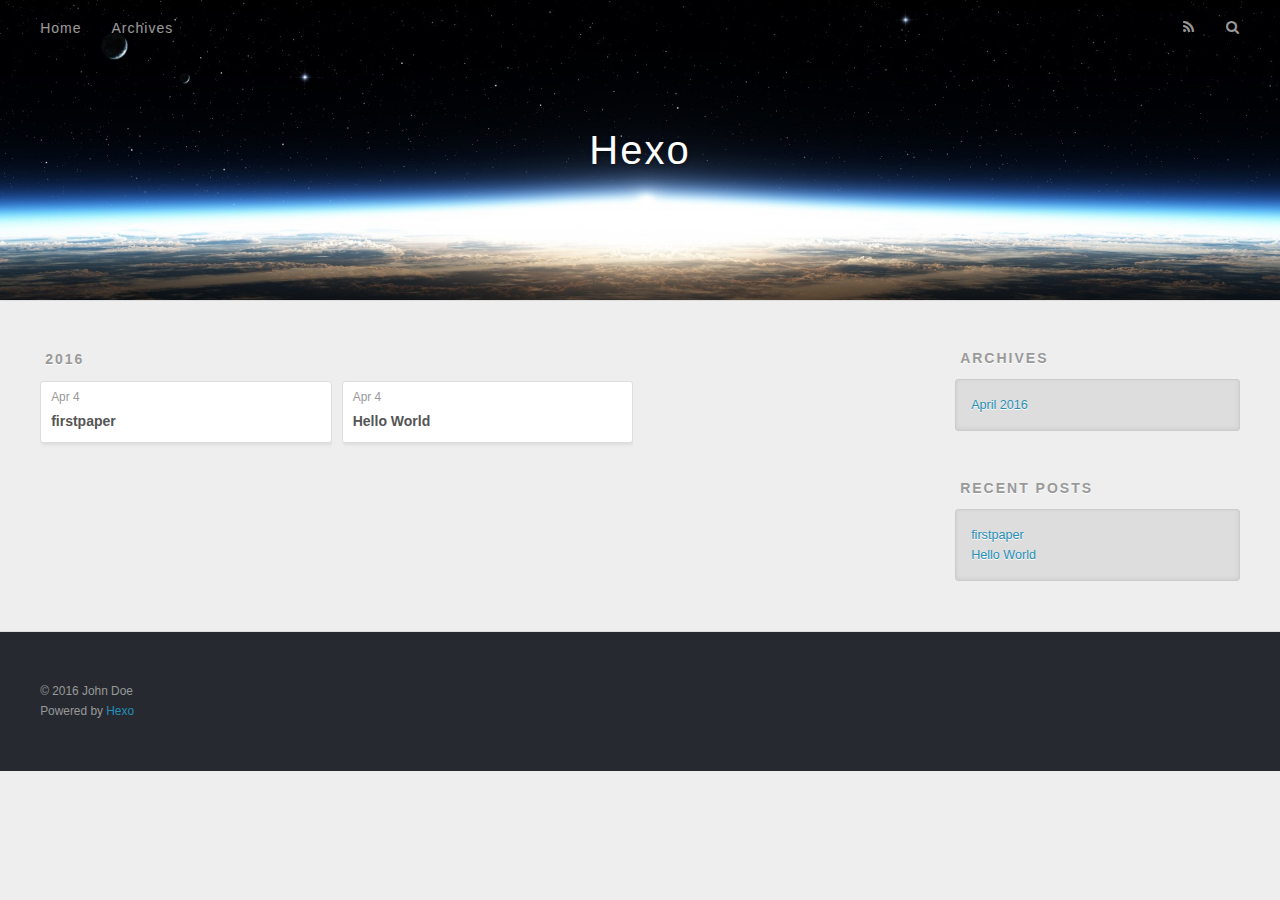
==== archives/index.html @ 10e6d4ca "Site updated: 2016-04-04 15:43:41" ====
<!DOCTYPE html>
<html>
<head>
  <meta charset="utf-8">
  
  <title>Archives | Hexo</title>
  <meta name="viewport" content="width=device-width, initial-scale=1, maximum-scale=1">
  <meta name="description">
<meta property="og:type" content="website">
<meta property="og:title" content="Hexo">
<meta property="og:url" content="http://yoursite.com/archives/index.html">
<meta property="og:site_name" content="Hexo">
<meta property="og:description">
<meta name="twitter:card" content="summary">
<meta name="twitter:title" content="Hexo">
<meta name="twitter:description">
  
    <link rel="alternate" href="/atom.xml" title="Hexo" type="application/atom+xml">
  
  
    <link rel="icon" href="/favicon.png">
  
  
    <link href="//fonts.googleapis.com/css?family=Source+Code+Pro" rel="stylesheet" type="text/css">
  
  <link rel="stylesheet" href="/css/style.css">
  

</head>

<body>
  <div id="container">
    <div id="wrap">
      <header id="header">
  <div id="banner"></div>
  <div id="header-outer" class="outer">
    <div id="header-title" class="inner">
      <h1 id="logo-wrap">
        <a href="/" id="logo">Hexo</a>
      </h1>
      
    </div>
    <div id="header-inner" class="inner">
      <nav id="main-nav">
        <a id="main-nav-toggle" class="nav-icon"></a>
        
          <a class="main-nav-link" href="/">Home</a>
        
          <a class="main-nav-link" href="/archives">Archives</a>
        
      </nav>
      <nav id="sub-nav">
        
          <a id="nav-rss-link" class="nav-icon" href="/atom.xml" title="RSS Feed"></a>
        
        <a id="nav-search-btn" class="nav-icon" title="Search"></a>
      </nav>
      <div id="search-form-wrap">
        <form action="//google.com/search" method="get" accept-charset="UTF-8" class="search-form"><input type="search" name="q" results="0" class="search-form-input" placeholder="Search"><button type="submit" class="search-form-submit">&#xF002;</button><input type="hidden" name="sitesearch" value="http://yoursite.com"></form>
      </div>
    </div>
  </div>
</header>
      <div class="outer">
        <section id="main">
  
  
    
    
      
      
      <section class="archives-wrap">
        <div class="archive-year-wrap">
          <a href="/archives/2016" class="archive-year">2016</a>
        </div>
        <div class="archives">
    
    <article class="archive-article archive-type-post">
  <div class="archive-article-inner">
    <header class="archive-article-header">
      <a href="/2016/04/04/firstpaper/" class="archive-article-date">
  <time datetime="2016-04-04T07:19:04.000Z" itemprop="datePublished">Apr 4</time>
</a>
      
  
    <h1 itemprop="name">
      <a class="archive-article-title" href="/2016/04/04/firstpaper/">firstpaper</a>
    </h1>
  

    </header>
  </div>
</article>
  
    
    
    <article class="archive-article archive-type-post">
  <div class="archive-article-inner">
    <header class="archive-article-header">
      <a href="/2016/04/04/hello-world/" class="archive-article-date">
  <time datetime="2016-04-04T07:04:30.241Z" itemprop="datePublished">Apr 4</time>
</a>
      
  
    <h1 itemprop="name">
      <a class="archive-article-title" href="/2016/04/04/hello-world/">Hello World</a>
    </h1>
  

    </header>
  </div>
</article>
  
  
    </div></section>
  

</section>
        
          <aside id="sidebar">
  
    

  
    

  
    
  
    
  <div class="widget-wrap">
    <h3 class="widget-title">Archives</h3>
    <div class="widget">
      <ul class="archive-list"><li class="archive-list-item"><a class="archive-list-link" href="/archives/2016/04/">April 2016</a></li></ul>
    </div>
  </div>


  
    
  <div class="widget-wrap">
    <h3 class="widget-title">Recent Posts</h3>
    <div class="widget">
      <ul>
        
          <li>
            <a href="/2016/04/04/firstpaper/">firstpaper</a>
          </li>
        
          <li>
            <a href="/2016/04/04/hello-world/">Hello World</a>
          </li>
        
      </ul>
    </div>
  </div>

  
</aside>
        
      </div>
      <footer id="footer">
  
  <div class="outer">
    <div id="footer-info" class="inner">
      &copy; 2016 John Doe<br>
      Powered by <a href="http://hexo.io/" target="_blank">Hexo</a>
    </div>
  </div>
</footer>
    </div>
    <nav id="mobile-nav">
  
    <a href="/" class="mobile-nav-link">Home</a>
  
    <a href="/archives" class="mobile-nav-link">Archives</a>
  
</nav>
    

<script src="//ajax.googleapis.com/ajax/libs/jquery/2.0.3/jquery.min.js"></script>


  <link rel="stylesheet" href="/fancybox/jquery.fancybox.css">
  <script src="/fancybox/jquery.fancybox.pack.js"></script>


<script src="/js/script.js"></script>

  </div>
</body>
</html>
---- css/style.css ----
body {
  width: 100%;
}
body:before,
body:after {
  content: "";
  display: table;
}
body:after {
  clear: both;
}
html,
body,
div,
span,
applet,
object,
iframe,
h1,
h2,
h3,
h4,
h5,
h6,
p,
blockquote,
pre,
a,
abbr,
acronym,
address,
big,
cite,
code,
del,
dfn,
em,
img,
ins,
kbd,
q,
s,
samp,
small,
strike,
strong,
sub,
sup,
tt,
var,
dl,
dt,
dd,
ol,
ul,
li,
fieldset,
form,
label,
legend,
table,
caption,
tbody,
tfoot,
thead,
tr,
th,
td {
  margin: 0;
  padding: 0;
  border: 0;
  outline: 0;
  font-weight: inherit;
  font-style: inherit;
  font-family: inherit;
  font-size: 100%;
  vertical-align: baseline;
}
body {
  line-height: 1;
  color: #000;
  background: #fff;
}
ol,
ul {
  list-style: none;
}
table {
  border-collapse: separate;
  border-spacing: 0;
  vertical-align: middle;
}
caption,
th,
td {
  text-align: left;
  font-weight: normal;
  vertical-align: middle;
}
a img {
  border: none;
}
input,
button {
  margin: 0;
  padding: 0;
}
input::-moz-focus-inner,
button::-moz-focus-inner {
  border: 0;
  padding: 0;
}
@font-face {
  font-family: FontAwesome;
  font-style: normal;
  font-weight: normal;
  src: url("fonts/fontawesome-webfont.eot?v=#4.0.3");
  src: url("fonts/fontawesome-webfont.eot?#iefix&v=#4.0.3") format("embedded-opentype"), url("fonts/fontawesome-webfont.woff?v=#4.0.3") format("woff"), url("fonts/fontawesome-webfont.ttf?v=#4.0.3") format("truetype"), url("fonts/fontawesome-webfont.svg#fontawesomeregular?v=#4.0.3") format("svg");
}
html,
body,
#container {
  height: 100%;
}
body {
  background: #eee;
  font: 14px "Helvetica Neue", Helvetica, Arial, sans-serif;
  -webkit-text-size-adjust: 100%;
}
.outer {
  max-width: 1220px;
  margin: 0 auto;
  padding: 0 20px;
}
.outer:before,
.outer:after {
  content: "";
  display: table;
}
.outer:after {
  clear: both;
}
.inner {
  display: inline;
  float: left;
  width: 98.33333333333333%;
  margin: 0 0.833333333333333%;
}
.left,
.alignleft {
  float: left;
}
.right,
.alignright {
  float: right;
}
.clear {
  clear: both;
}
#container {
  position: relative;
}
.mobile-nav-on {
  overflow: hidden;
}
#wrap {
  height: 100%;
  width: 100%;
  position: absolute;
  top: 0;
  left: 0;
  -webkit-transition: 0.2s ease-out;
  -moz-transition: 0.2s ease-out;
  -ms-transition: 0.2s ease-out;
  transition: 0.2s ease-out;
  z-index: 1;
  background: #eee;
}
.mobile-nav-on #wrap {
  left: 280px;
}
@media screen and (min-width: 768px) {
  #main {
    display: inline;
    float: left;
    width: 73.33333333333333%;
    margin: 0 0.833333333333333%;
  }
}
.article-date,
.article-category-link,
.archive-year,
.widget-title {
  text-decoration: none;
  text-transform: uppercase;
  letter-spacing: 2px;
  color: #999;
  margin-bottom: 1em;
  margin-left: 5px;
  line-height: 1em;
  text-shadow: 0 1px #fff;
  font-weight: bold;
}
.article-inner,
.archive-article-inner {
  background: #fff;
  -webkit-box-shadow: 1px 2px 3px #ddd;
  box-shadow: 1px 2px 3px #ddd;
  border: 1px solid #ddd;
  -webkit-border-radius: 3px;
  border-radius: 3px;
}
.article-entry h1,
.widget h1 {
  font-size: 2em;
}
.article-entry h2,
.widget h2 {
  font-size: 1.5em;
}
.article-entry h3,
.widget h3 {
  font-size: 1.3em;
}
.article-entry h4,
.widget h4 {
  font-size: 1.2em;
}
.article-entry h5,
.widget h5 {
  font-size: 1em;
}
.article-entry h6,
.widget h6 {
  font-size: 1em;
  color: #999;
}
.article-entry hr,
.widget hr {
  border: 1px dashed #ddd;
}
.article-entry strong,
.widget strong {
  font-weight: bold;
}
.article-entry em,
.widget em,
.article-entry cite,
.widget cite {
  font-style: italic;
}
.article-entry sup,
.widget sup,
.article-entry sub,
.widget sub {
  font-size: 0.75em;
  line-height: 0;
  position: relative;
  vertical-align: baseline;
}
.article-entry sup,
.widget sup {
  top: -0.5em;
}
.article-entry sub,
.widget sub {
  bottom: -0.2em;
}
.article-entry small,
.widget small {
  font-size: 0.85em;
}
.article-entry acronym,
.widget acronym,
.article-entry abbr,
.widget abbr {
  border-bottom: 1px dotted;
}
.article-entry ul,
.widget ul,
.article-entry ol,
.widget ol,
.article-entry dl,
.widget dl {
  margin: 0 20px;
  line-height: 1.6em;
}
.article-entry ul ul,
.widget ul ul,
.article-entry ol ul,
.widget ol ul,
.article-entry ul ol,
.widget ul ol,
.article-entry ol ol,
.widget ol ol {
  margin-top: 0;
  margin-bottom: 0;
}
.article-entry ul,
.widget ul {
  list-style: disc;
}
.article-entry ol,
.widget ol {
  list-style: decimal;
}
.article-entry dt,
.widget dt {
  font-weight: bold;
}
#header {
  height: 300px;
  position: relative;
  border-bottom: 1px solid #ddd;
}
#header:before,
#header:after {
  content: "";
  position: absolute;
  left: 0;
  right: 0;
  height: 40px;
}
#header:before {
  top: 0;
  background: -webkit-linear-gradient(rgba(0,0,0,0.2), transparent);
  background: -moz-linear-gradient(rgba(0,0,0,0.2), transparent);
  background: -ms-linear-gradient(rgba(0,0,0,0.2), transparent);
  background: linear-gradient(rgba(0,0,0,0.2), transparent);
}
#header:after {
  bottom: 0;
  background: -webkit-linear-gradient(transparent, rgba(0,0,0,0.2));
  background: -moz-linear-gradient(transparent, rgba(0,0,0,0.2));
  background: -ms-linear-gradient(transparent, rgba(0,0,0,0.2));
  background: linear-gradient(transparent, rgba(0,0,0,0.2));
}
#header-outer {
  height: 100%;
  position: relative;
}
#header-inner {
  position: relative;
  overflow: hidden;
}
#banner {
  position: absolute;
  top: 0;
  left: 0;
  width: 100%;
  height: 100%;
  background: url("images/banner.jpg") center #000;
  -webkit-background-size: cover;
  -moz-background-size: cover;
  background-size: cover;
  z-index: -1;
}
#header-title {
  text-align: center;
  height: 40px;
  position: absolute;
  top: 50%;
  left: 0;
  margin-top: -20px;
}
#logo,
#subtitle {
  text-decoration: none;
  color: #fff;
  font-weight: 300;
  text-shadow: 0 1px 4px rgba(0,0,0,0.3);
}
#logo {
  font-size: 40px;
  line-height: 40px;
  letter-spacing: 2px;
}
#subtitle {
  font-size: 16px;
  line-height: 16px;
  letter-spacing: 1px;
}
#subtitle-wrap {
  margin-top: 16px;
}
#main-nav {
  float: left;
  margin-left: -15px;
}
.nav-icon,
.main-nav-link {
  float: left;
  color: #fff;
  opacity: 0.6;
  text-decoration: none;
  text-shadow: 0 1px rgba(0,0,0,0.2);
  -webkit-transition: opacity 0.2s;
  -moz-transition: opacity 0.2s;
  -ms-transition: opacity 0.2s;
  transition: opacity 0.2s;
  display: block;
  padding: 20px 15px;
}
.nav-icon:hover,
.main-nav-link:hover {
  opacity: 1;
}
.nav-icon {
  font-family: FontAwesome;
  text-align: center;
  font-size: 14px;
  width: 14px;
  height: 14px;
  padding: 20px 15px;
  position: relative;
  cursor: pointer;
}
.main-nav-link {
  font-weight: 300;
  letter-spacing: 1px;
}
@media screen and (max-width: 479px) {
  .main-nav-link {
    display: none;
  }
}
#main-nav-toggle {
  display: none;
}
#main-nav-toggle:before {
  content: "\f0c9";
}
@media screen and (max-width: 479px) {
  #main-nav-toggle {
    display: block;
  }
}
#sub-nav {
  float: right;
  margin-right: -15px;
}
#nav-rss-link:before {
  content: "\f09e";
}
#nav-search-btn:before {
  content: "\f002";
}
#search-form-wrap {
  position: absolute;
  top: 15px;
  width: 150px;
  height: 30px;
  right: -150px;
  opacity: 0;
  -webkit-transition: 0.2s ease-out;
  -moz-transition: 0.2s ease-out;
  -ms-transition: 0.2s ease-out;
  transition: 0.2s ease-out;
}
#search-form-wrap.on {
  opacity: 1;
  right: 0;
}
@media screen and (max-width: 479px) {
  #search-form-wrap {
    width: 100%;
    right: -100%;
  }
}
.search-form {
  position: absolute;
  top: 0;
  left: 0;
  right: 0;
  background: #fff;
  padding: 5px 15px;
  -webkit-border-radius: 15px;
  border-radius: 15px;
  -webkit-box-shadow: 0 0 10px rgba(0,0,0,0.3);
  box-shadow: 0 0 10px rgba(0,0,0,0.3);
}
.search-form-input {
  border: none;
  background: none;
  color: #555;
  width: 100%;
  font: 13px "Helvetica Neue", Helvetica, Arial, sans-serif;
  outline: none;
}
.search-form-input::-webkit-search-results-decoration,
.search-form-input::-webkit-search-cancel-button {
  -webkit-appearance: none;
}
.search-form-submit {
  position: absolute;
  top: 50%;
  right: 10px;
  margin-top: -7px;
  font: 13px FontAwesome;
  border: none;
  background: none;
  color: #bbb;
  cursor: pointer;
}
.search-form-submit:hover,
.search-form-submit:focus {
  color: #777;
}
.article {
  margin: 50px 0;
}
.article-inner {
  overflow: hidden;
}
.article-meta:before,
.article-meta:after {
  content: "";
  display: table;
}
.article-meta:after {
  clear: both;
}
.article-date {
  float: left;
}
.article-category {
  float: left;
  line-height: 1em;
  color: #ccc;
  text-shadow: 0 1px #fff;
  margin-left: 8px;
}
.article-category:before {
  content: "\2022";
}
.article-category-link {
  margin: 0 12px 1em;
}
.article-header {
  padding: 20px 20px 0;
}
.article-title {
  text-decoration: none;
  font-size: 2em;
  font-weight: bold;
  color: #555;
  line-height: 1.1em;
  -webkit-transition: color 0.2s;
  -moz-transition: color 0.2s;
  -ms-transition: color 0.2s;
  transition: color 0.2s;
}
a.article-title:hover {
  color: #258fb8;
}
.article-entry {
  color: #555;
  padding: 0 20px;
}
.article-entry:before,
.article-entry:after {
  content: "";
  display: table;
}
.article-entry:after {
  clear: both;
}
.article-entry p,
.article-entry table {
  line-height: 1.6em;
  margin: 1.6em 0;
}
.article-entry h1,
.article-entry h2,
.article-entry h3,
.article-entry h4,
.article-entry h5,
.article-entry h6 {
  font-weight: bold;
}
.article-entry h1,
.article-entry h2,
.article-entry h3,
.article-entry h4,
.article-entry h5,
.article-entry h6 {
  line-height: 1.1em;
  margin: 1.1em 0;
}
.article-entry a {
  color: #258fb8;
  text-decoration: none;
}
.article-entry a:hover {
  text-decoration: underline;
}
.article-entry ul,
.article-entry ol,
.article-entry dl {
  margin-top: 1.6em;
  margin-bottom: 1.6em;
}
.article-entry img,
.article-entry video {
  max-width: 100%;
  height: auto;
  display: block;
  margin: auto;
}
.article-entry iframe {
  border: none;
}
.article-entry table {
  width: 100%;
  border-collapse: collapse;
  border-spacing: 0;
}
.article-entry th {
  font-weight: bold;
  border-bottom: 3px solid #ddd;
  padding-bottom: 0.5em;
}
.article-entry td {
  border-bottom: 1px solid #ddd;
  padding: 10px 0;
}
.article-entry blockquote {
  font-family: Georgia, "Times New Roman", serif;
  font-size: 1.4em;
  margin: 1.6em 20px;
  text-align: center;
}
.article-entry blockquote footer {
  font-size: 14px;
  margin: 1.6em 0;
  font-family: "Helvetica Neue", Helvetica, Arial, sans-serif;
}
.article-entry blockquote footer cite:before {
  content: "—";
  padding: 0 0.5em;
}
.article-entry .pullquote {
  text-align: left;
  width: 45%;
  margin: 0;
}
.article-entry .pullquote.left {
  margin-left: 0.5em;
  margin-right: 1em;
}
.article-entry .pullquote.right {
  margin-right: 0.5em;
  margin-left: 1em;
}
.article-entry .caption {
  color: #999;
  display: block;
  font-size: 0.9em;
  margin-top: 0.5em;
  position: relative;
  text-align: center;
}
.article-entry .video-container {
  position: relative;
  padding-top: 56.25%;
  height: 0;
  overflow: hidden;
}
.article-entry .video-container iframe,
.article-entry .video-container object,
.article-entry .video-container embed {
  position: absolute;
  top: 0;
  left: 0;
  width: 100%;
  height: 100%;
  margin-top: 0;
}
.article-more-link a {
  display: inline-block;
  line-height: 1em;
  padding: 6px 15px;
  -webkit-border-radius: 15px;
  border-radius: 15px;
  background: #eee;
  color: #999;
  text-shadow: 0 1px #fff;
  text-decoration: none;
}
.article-more-link a:hover {
  background: #258fb8;
  color: #fff;
  text-decoration: none;
  text-shadow: 0 1px #1e7293;
}
.article-footer {
  font-size: 0.85em;
  line-height: 1.6em;
  border-top: 1px solid #ddd;
  padding-top: 1.6em;
  margin: 0 20px 20px;
}
.article-footer:before,
.article-footer:after {
  content: "";
  display: table;
}
.article-footer:after {
  clear: both;
}
.article-footer a {
  color: #999;
  text-decoration: none;
}
.article-footer a:hover {
  color: #555;
}
.article-tag-list-item {
  float: left;
  margin-right: 10px;
}
.article-tag-list-link:before {
  content: "#";
}
.article-comment-link {
  float: right;
}
.article-comment-link:before {
  content: "\f075";
  font-family: FontAwesome;
  padding-right: 8px;
}
.article-share-link {
  cursor: pointer;
  float: right;
  margin-left: 20px;
}
.article-share-link:before {
  content: "\f064";
  font-family: FontAwesome;
  padding-right: 6px;
}
#article-nav {
  position: relative;
}
#article-nav:before,
#article-nav:after {
  content: "";
  display: table;
}
#article-nav:after {
  clear: both;
}
@media screen and (min-width: 768px) {
  #article-nav {
    margin: 50px 0;
  }
  #article-nav:before {
    width: 8px;
    height: 8px;
    position: absolute;
    top: 50%;
    left: 50%;
    margin-top: -4px;
    margin-left: -4px;
    content: "";
    -webkit-border-radius: 50%;
    border-radius: 50%;
    background: #ddd;
    -webkit-box-shadow: 0 1px 2px #fff;
    box-shadow: 0 1px 2px #fff;
  }
}
.article-nav-link-wrap {
  text-decoration: none;
  text-shadow: 0 1px #fff;
  color: #999;
  -webkit-box-sizing: border-box;
  -moz-box-sizing: border-box;
  box-sizing: border-box;
  margin-top: 50px;
  text-align: center;
  display: block;
}
.article-nav-link-wrap:hover {
  color: #555;
}
@media screen and (min-width: 768px) {
  .article-nav-link-wrap {
    width: 50%;
    margin-top: 0;
  }
}
@media screen and (min-width: 768px) {
  #article-nav-newer {
    float: left;
    text-align: right;
    padding-right: 20px;
  }
}
@media screen and (min-width: 768px) {
  #article-nav-older {
    float: right;
    text-align: left;
    padding-left: 20px;
  }
}
.article-nav-caption {
  text-transform: uppercase;
  letter-spacing: 2px;
  color: #ddd;
  line-height: 1em;
  font-weight: bold;
}
#article-nav-newer .article-nav-caption {
  margin-right: -2px;
}
.article-nav-title {
  font-size: 0.85em;
  line-height: 1.6em;
  margin-top: 0.5em;
}
.article-share-box {
  position: absolute;
  display: none;
  background: #fff;
  -webkit-box-shadow: 1px 2px 10px rgba(0,0,0,0.2);
  box-shadow: 1px 2px 10px rgba(0,0,0,0.2);
  -webkit-border-radius: 3px;
  border-radius: 3px;
  margin-left: -145px;
  overflow: hidden;
  z-index: 1;
}
.article-share-box.on {
  display: block;
}
.article-share-input {
  width: 100%;
  background: none;
  -webkit-box-sizing: border-box;
  -moz-box-sizing: border-box;
  box-sizing: border-box;
  font: 14px "Helvetica Neue", Helvetica, Arial, sans-serif;
  padding: 0 15px;
  color: #555;
  outline: none;
  border: 1px solid #ddd;
  -webkit-border-radius: 3px 3px 0 0;
  border-radius: 3px 3px 0 0;
  height: 36px;
  line-height: 36px;
}
.article-share-links {
  background: #eee;
}
.article-share-links:before,
.article-share-links:after {
  content: "";
  display: table;
}
.article-share-links:after {
  clear: both;
}
.article-share-twitter,
.article-share-facebook,
.article-share-pinterest,
.article-share-google {
  width: 50px;
  height: 36px;
  display: block;
  float: left;
  position: relative;
  color: #999;
  text-shadow: 0 1px #fff;
}
.article-share-twitter:before,
.article-share-facebook:before,
.article-share-pinterest:before,
.article-share-google:before {
  font-size: 20px;
  font-family: FontAwesome;
  width: 20px;
  height: 20px;
  position: absolute;
  top: 50%;
  left: 50%;
  margin-top: -10px;
  margin-left: -10px;
  text-align: center;
}
.article-share-twitter:hover,
.article-share-facebook:hover,
.article-share-pinterest:hover,
.article-share-google:hover {
  color: #fff;
}
.article-share-twitter:before {
  content: "\f099";
}
.article-share-twitter:hover {
  background: #00aced;
  text-shadow: 0 1px #008abe;
}
.article-share-facebook:before {
  content: "\f09a";
}
.article-share-facebook:hover {
  background: #3b5998;
  text-shadow: 0 1px #2f477a;
}
.article-share-pinterest:before {
  content: "\f0d2";
}
.article-share-pinterest:hover {
  background: #cb2027;
  text-shadow: 0 1px #a21a1f;
}
.article-share-google:before {
  content: "\f0d5";
}
.article-share-google:hover {
  background: #dd4b39;
  text-shadow: 0 1px #be3221;
}
.article-gallery {
  background: #000;
  position: relative;
}
.article-gallery-photos {
  position: relative;
  overflow: hidden;
}
.article-gallery-img {
  display: none;
  max-width: 100%;
}
.article-gallery-img:first-child {
  display: block;
}
.article-gallery-img.loaded {
  position: absolute;
  display: block;
}
.article-gallery-img img {
  display: block;
  max-width: 100%;
  margin: 0 auto;
}
#comments {
  background: #fff;
  -webkit-box-shadow: 1px 2px 3px #ddd;
  box-shadow: 1px 2px 3px #ddd;
  padding: 20px;
  border: 1px solid #ddd;
  -webkit-border-radius: 3px;
  border-radius: 3px;
  margin: 50px 0;
}
#comments a {
  color: #258fb8;
}
.archives-wrap {
  margin: 50px 0;
}
.archives:before,
.archives:after {
  content: "";
  display: table;
}
.archives:after {
  clear: both;
}
.archive-year-wrap {
  margin-bottom: 1em;
}
.archives {
  -webkit-column-gap: 10px;
  -moz-column-gap: 10px;
  column-gap: 10px;
}
@media screen and (min-width: 480px) and (max-width: 767px) {
  .archives {
    -webkit-column-count: 2;
    -moz-column-count: 2;
    column-count: 2;
  }
}
@media screen and (min-width: 768px) {
  .archives {
    -webkit-column-count: 3;
    -moz-column-count: 3;
    column-count: 3;
  }
}
.archive-article {
  -webkit-column-break-inside: avoid;
  page-break-inside: avoid;
  overflow: hidden;
  break-inside: avoid-column;
}
.archive-article-inner {
  padding: 10px;
  margin-bottom: 15px;
}
.archive-article-title {
  text-decoration: none;
  font-weight: bold;
  color: #555;
  -webkit-transition: color 0.2s;
  -moz-transition: color 0.2s;
  -ms-transition: color 0.2s;
  transition: color 0.2s;
  line-height: 1.6em;
}
.archive-article-title:hover {
  color: #258fb8;
}
.archive-article-footer {
  margin-top: 1em;
}
.archive-article-date {
  color: #999;
  text-decoration: none;
  font-size: 0.85em;
  line-height: 1em;
  margin-bottom: 0.5em;
  display: block;
}
#page-nav {
  margin: 50px auto;
  background: #fff;
  -webkit-box-shadow: 1px 2px 3px #ddd;
  box-shadow: 1px 2px 3px #ddd;
  border: 1px solid #ddd;
  -webkit-border-radius: 3px;
  border-radius: 3px;
  text-align: center;
  color: #999;
  overflow: hidden;
}
#page-nav:before,
#page-nav:after {
  content: "";
  display: table;
}
#page-nav:after {
  clear: both;
}
#page-nav a,
#page-nav span {
  padding: 10px 20px;
  line-height: 1;
  height: 2ex;
}
#page-nav a {
  color: #999;
  text-decoration: none;
}
#page-nav a:hover {
  background: #999;
  color: #fff;
}
#page-nav .prev {
  float: left;
}
#page-nav .next {
  float: right;
}
#page-nav .page-number {
  display: inline-block;
}
@media screen and (max-width: 479px) {
  #page-nav .page-number {
    display: none;
  }
}
#page-nav .current {
  color: #555;
  font-weight: bold;
}
#page-nav .space {
  color: #ddd;
}
#footer {
  background: #262a30;
  padding: 50px 0;
  border-top: 1px solid #ddd;
  color: #999;
}
#footer a {
  color: #258fb8;
  text-decoration: none;
}
#footer a:hover {
  text-decoration: underline;
}
#footer-info {
  line-height: 1.6em;
  font-size: 0.85em;
}
.article-entry pre,
.article-entry .highlight {
  background: #2d2d2d;
  margin: 0 -20px;
  padding: 15px 20px;
  border-style: solid;
  border-color: #ddd;
  border-width: 1px 0;
  overflow: auto;
  color: #ccc;
  line-height: 22.400000000000002px;
}
.article-entry .highlight .gutter pre,
.article-entry .gist .gist-file .gist-data .line-numbers {
  color: #666;
  font-size: 0.85em;
}
.article-entry pre,
.article-entry code {
  font-family: "Source Code Pro", Consolas, Monaco, Menlo, Consolas, monospace;
}
.article-entry code {
  background: #eee;
  text-shadow: 0 1px #fff;
  padding: 0 0.3em;
}
.article-entry pre code {
  background: none;
  text-shadow: none;
  padding: 0;
}
.article-entry .highlight pre {
  border: none;
  margin: 0;
  padding: 0;
}
.article-entry .highlight table {
  margin: 0;
  width: auto;
}
.article-entry .highlight td {
  border: none;
  padding: 0;
}
.article-entry .highlight figcaption {
  font-size: 0.85em;
  color: #999;
  line-height: 1em;
  margin-bottom: 1em;
}
.article-entry .highlight figcaption:before,
.article-entry .highlight figcaption:after {
  content: "";
  display: table;
}
.article-entry .highlight figcaption:after {
  clear: both;
}
.article-entry .highlight figcaption a {
  float: right;
}
.article-entry .highlight .gutter pre {
  text-align: right;
  padding-right: 20px;
}
.article-entry .highlight .line {
  height: 22.400000000000002px;
}
.article-entry .highlight .line.marked {
  background: #515151;
}
.article-entry .gist {
  margin: 0 -20px;
  border-style: solid;
  border-color: #ddd;
  border-width: 1px 0;
  background: #2d2d2d;
  padding: 15px 20px 15px 0;
}
.article-entry .gist .gist-file {
  border: none;
  font-family: "Source Code Pro", Consolas, Monaco, Menlo, Consolas, monospace;
  margin: 0;
}
.article-entry .gist .gist-file .gist-data {
  background: none;
  border: none;
}
.article-entry .gist .gist-file .gist-data .line-numbers {
  background: none;
  border: none;
  padding: 0 20px 0 0;
}
.article-entry .gist .gist-file .gist-data .line-data {
  padding: 0 !important;
}
.article-entry .gist .gist-file .highlight {
  margin: 0;
  padding: 0;
  border: none;
}
.article-entry .gist .gist-file .gist-meta {
  background: #2d2d2d;
  color: #999;
  font: 0.85em "Helvetica Neue", Helvetica, Arial, sans-serif;
  text-shadow: 0 0;
  padding: 0;
  margin-top: 1em;
  margin-left: 20px;
}
.article-entry .gist .gist-file .gist-meta a {
  color: #258fb8;
  font-weight: normal;
}
.article-entry .gist .gist-file .gist-meta a:hover {
  text-decoration: underline;
}
pre .comment,
pre .title {
  color: #999;
}
pre .variable,
pre .attribute,
pre .tag,
pre .regexp,
pre .ruby .constant,
pre .xml .tag .title,
pre .xml .pi,
pre .xml .doctype,
pre .html .doctype,
pre .css .id,
pre .css .class,
pre .css .pseudo {
  color: #f2777a;
}
pre .number,
pre .preprocessor,
pre .built_in,
pre .literal,
pre .params,
pre .constant {
  color: #f99157;
}
pre .class,
pre .ruby .class .title,
pre .css .rules .attribute {
  color: #9c9;
}
pre .string,
pre .value,
pre .inheritance,
pre .header,
pre .ruby .symbol,
pre .xml .cdata {
  color: #9c9;
}
pre .css .hexcolor {
  color: #6cc;
}
pre .function,
pre .python .decorator,
pre .python .title,
pre .ruby .function .title,
pre .ruby .title .keyword,
pre .perl .sub,
pre .javascript .title,
pre .coffeescript .title {
  color: #69c;
}
pre .keyword,
pre .javascript .function {
  color: #c9c;
}
@media screen and (max-width: 479px) {
  #mobile-nav {
    position: absolute;
    top: 0;
    left: 0;
    width: 280px;
    height: 100%;
    background: #191919;
    border-right: 1px solid #fff;
  }
}
@media screen and (max-width: 479px) {
  .mobile-nav-link {
    display: block;
    color: #999;
    text-decoration: none;
    padding: 15px 20px;
    font-weight: bold;
  }
  .mobile-nav-link:hover {
    color: #fff;
  }
}
@media screen and (min-width: 768px) {
  #sidebar {
    display: inline;
    float: left;
    width: 23.333333333333332%;
    margin: 0 0.833333333333333%;
  }
}
.widget-wrap {
  margin: 50px 0;
}
.widget {
  color: #777;
  text-shadow: 0 1px #fff;
  background: #ddd;
  -webkit-box-shadow: 0 -1px 4px #ccc inset;
  box-shadow: 0 -1px 4px #ccc inset;
  border: 1px solid #ccc;
  padding: 15px;
  -webkit-border-radius: 3px;
  border-radius: 3px;
}
.widget a {
  color: #258fb8;
  text-decoration: none;
}
.widget a:hover {
  text-decoration: underline;
}
.widget ul ul,
.widget ol ul,
.widget dl ul,
.widget ul ol,
.widget ol ol,
.widget dl ol,
.widget ul dl,
.widget ol dl,
.widget dl dl {
  margin-left: 15px;
  list-style: disc;
}
.widget {
  line-height: 1.6em;
  word-wrap: break-word;
  font-size: 0.9em;
}
.widget ul,
.widget ol {
  list-style: none;
  margin: 0;
}
.widget ul ul,
.widget ol ul,
.widget ul ol,
.widget ol ol {
  margin: 0 20px;
}
.widget ul ul,
.widget ol ul {
  list-style: disc;
}
.widget ul ol,
.widget ol ol {
  list-style: decimal;
}
.category-list-count,
.tag-list-count,
.archive-list-count {
  padding-left: 5px;
  color: #999;
  font-size: 0.85em;
}
.category-list-count:before,
.tag-list-count:before,
.archive-list-count:before {
  content: "(";
}
.category-list-count:after,
.tag-list-count:after,
.archive-list-count:after {
  content: ")";
}
.tagcloud a {
  margin-right: 5px;
  display: inline-block;
}
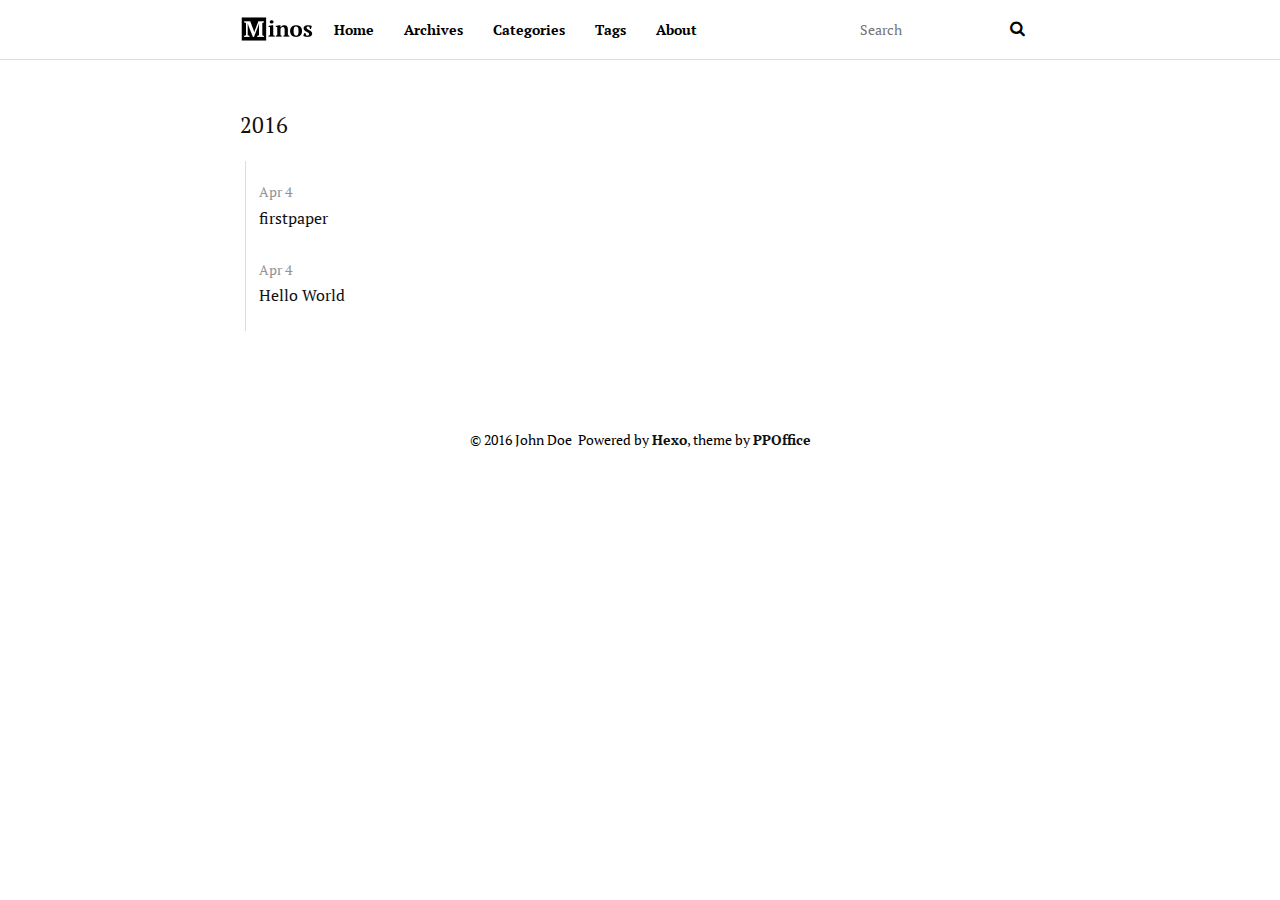
==== commit e8a36ea1: "Site updated: 2016-04-04 16:48:10" ====
--- a/archives/index.html
+++ b/archives/index.html
@@ -3,7 +3,7 @@
 <head>
   <meta charset="utf-8">
   
-  <title>Archives | Hexo</title>
+  <title>Archives - Hexo</title>
   <meta name="viewport" content="width=device-width, initial-scale=1, maximum-scale=1">
   <meta name="description">
 <meta property="og:type" content="website">
@@ -15,14 +15,11 @@
 <meta name="twitter:title" content="Hexo">
 <meta name="twitter:description">
   
-    <link rel="alternate" href="/atom.xml" title="Hexo" type="application/atom+xml">
-  
   
     <link rel="icon" href="/favicon.png">
   
-  
-    <link href="//fonts.googleapis.com/css?family=Source+Code+Pro" rel="stylesheet" type="text/css">
-  
+  <link href="/webfonts/ptserif/main.css" rel='stylesheet' type='text/css'>
+  <link href="/webfonts/source-code-pro/main.css" rel="stylesheet" type="text/css">
   <link rel="stylesheet" href="/css/style.css">
   
 
@@ -30,45 +27,33 @@
 
 <body>
   <div id="container">
-    <div id="wrap">
-      <header id="header">
-  <div id="banner"></div>
+    <header id="header">
   <div id="header-outer" class="outer">
-    <div id="header-title" class="inner">
-      <h1 id="logo-wrap">
-        <a href="/" id="logo">Hexo</a>
-      </h1>
-      
-    </div>
     <div id="header-inner" class="inner">
+      <a id="main-nav-toggle" class="nav-icon" href="javascript:;"></a>
+      <a id="logo" class="logo" href="/"></a>
       <nav id="main-nav">
-        <a id="main-nav-toggle" class="nav-icon"></a>
         
           <a class="main-nav-link" href="/">Home</a>
         
           <a class="main-nav-link" href="/archives">Archives</a>
         
+          <a class="main-nav-link" href="/categories">Categories</a>
+        
+          <a class="main-nav-link" href="/tags">Tags</a>
+        
+          <a class="main-nav-link" href="/about">About</a>
+        
       </nav>
       <nav id="sub-nav">
-        
-          <a id="nav-rss-link" class="nav-icon" href="/atom.xml" title="RSS Feed"></a>
-        
-        <a id="nav-search-btn" class="nav-icon" title="Search"></a>
+        <div id="search-form-wrap">
+          <form action="//google.com/search" method="get" accept-charset="UTF-8" class="search-form"><input type="search" name="q" results="0" class="search-form-input" placeholder="Search"><button type="submit" class="search-form-submit">&#xF002;</button><input type="hidden" name="sitesearch" value="http://yoursite.com"></form>
+        </div>
       </nav>
-      <div id="search-form-wrap">
-        <form action="//google.com/search" method="get" accept-charset="UTF-8" class="search-form"><input type="search" name="q" results="0" class="search-form-input" placeholder="Search"><button type="submit" class="search-form-submit">&#xF002;</button><input type="hidden" name="sitesearch" value="http://yoursite.com"></form>
-      </div>
     </div>
   </div>
 </header>
-      <div class="outer">
-        <section id="main">
-  
-  
-    
-    
-      
-      
+    <section id="main" class="outer">
       <section class="archives-wrap">
         <div class="archive-year-wrap">
           <a href="/archives/2016" class="archive-year">2016</a>
@@ -78,9 +63,11 @@
     <article class="archive-article archive-type-post">
   <div class="archive-article-inner">
     <header class="archive-article-header">
-      <a href="/2016/04/04/firstpaper/" class="archive-article-date">
+      
+        <a href="/2016/04/04/firstpaper/" class="archive-article-date">
   <time datetime="2016-04-04T07:19:04.000Z" itemprop="datePublished">Apr 4</time>
 </a>
+      
       
   
     <h1 itemprop="name">
@@ -92,14 +79,14 @@
   </div>
 </article>
   
-    
-    
     <article class="archive-article archive-type-post">
   <div class="archive-article-inner">
     <header class="archive-article-header">
-      <a href="/2016/04/04/hello-world/" class="archive-article-date">
+      
+        <a href="/2016/04/04/hello-world/" class="archive-article-date">
   <time datetime="2016-04-04T07:04:30.241Z" itemprop="datePublished">Apr 4</time>
 </a>
+      
       
   
     <h1 itemprop="name">
@@ -111,74 +98,20 @@
   </div>
 </article>
   
-  
     </div></section>
-  
-
-</section>
-        
-          <aside id="sidebar">
-  
-    
-
-  
-    
-
-  
-    
-  
-    
-  <div class="widget-wrap">
-    <h3 class="widget-title">Archives</h3>
-    <div class="widget">
-      <ul class="archive-list"><li class="archive-list-item"><a class="archive-list-link" href="/archives/2016/04/">April 2016</a></li></ul>
-    </div>
-  </div>
-
-
-  
-    
-  <div class="widget-wrap">
-    <h3 class="widget-title">Recent Posts</h3>
-    <div class="widget">
-      <ul>
-        
-          <li>
-            <a href="/2016/04/04/firstpaper/">firstpaper</a>
-          </li>
-        
-          <li>
-            <a href="/2016/04/04/hello-world/">Hello World</a>
-          </li>
-        
-      </ul>
-    </div>
-  </div>
-
-  
-</aside>
-        
-      </div>
-      <footer id="footer">
+  </section>
+    <footer id="footer">
   
   <div class="outer">
     <div id="footer-info" class="inner">
-      &copy; 2016 John Doe<br>
-      Powered by <a href="http://hexo.io/" target="_blank">Hexo</a>
+      &copy; 2016 John Doe&nbsp;
+      Powered by <a href="http://hexo.io/" target="_blank">Hexo</a>, theme by <a href="http://github.com/ppoffice">PPOffice</a>
     </div>
   </div>
 </footer>
-    </div>
-    <nav id="mobile-nav">
-  
-    <a href="/" class="mobile-nav-link">Home</a>
-  
-    <a href="/archives" class="mobile-nav-link">Archives</a>
-  
-</nav>
     
 
-<script src="//ajax.googleapis.com/ajax/libs/jquery/2.0.3/jquery.min.js"></script>
+<script src="/js/jquery.min.js"></script>
 
 
   <link rel="stylesheet" href="/fancybox/jquery.fancybox.css">
@@ -186,7 +119,6 @@
 
 
 <script src="/js/script.js"></script>
-
   </div>
 </body>
 </html>--- a/webfonts/ptserif/main.css
+++ b/webfonts/ptserif/main.css
@@ -0,0 +1,96 @@
+/* cyrillic-ext */
+@font-face {
+  font-family: 'PT Serif';
+  font-style: normal;
+  font-weight: 400;
+  src: local('PT Serif'), local('PTSerif-Regular'), url(fonts/5hX15RUpPERmeybVlLQEWBTbgVql8nDJpwnrE27mub0.woff2) format('woff2');
+  unicode-range: U+0460-052F, U+20B4, U+2DE0-2DFF, U+A640-A69F;
+}
+/* cyrillic */
+@font-face {
+  font-family: 'PT Serif';
+  font-style: normal;
+  font-weight: 400;
+  src: local('PT Serif'), local('PTSerif-Regular'), url(fonts/fU0HAfLiPHGlZhZpY6M7dBTbgVql8nDJpwnrE27mub0.woff2) format('woff2');
+  unicode-range: U+0400-045F, U+0490-0491, U+04B0-04B1, U+2116;
+}
+/* latin-ext */
+@font-face {
+  font-family: 'PT Serif';
+  font-style: normal;
+  font-weight: 400;
+  src: local('PT Serif'), local('PTSerif-Regular'), url(fonts/CPRt--GVMETgA6YEaoGitxTbgVql8nDJpwnrE27mub0.woff2) format('woff2');
+  unicode-range: U+0100-024F, U+1E00-1EFF, U+20A0-20AB, U+20AD-20CF, U+2C60-2C7F, U+A720-A7FF;
+}
+/* latin */
+@font-face {
+  font-family: 'PT Serif';
+  font-style: normal;
+  font-weight: 400;
+  src: local('PT Serif'), local('PTSerif-Regular'), url(fonts/I-OtoJZa3TeyH6D9oli3ifesZW2xOQ-xsNqO47m55DA.woff2) format('woff2');
+  unicode-range: U+0000-00FF, U+0131, U+0152-0153, U+02C6, U+02DA, U+02DC, U+2000-206F, U+2074, U+20AC, U+2212, U+2215, U+E0FF, U+EFFD, U+F000;
+}
+/* cyrillic-ext */
+@font-face {
+  font-family: 'PT Serif';
+  font-style: normal;
+  font-weight: 700;
+  src: local('PT Serif Bold'), local('PTSerif-Bold'), url(fonts/QABk9IxT-LFTJ_dQzv7xpDTOQ_MqJVwkKsUn0wKzc2I.woff2) format('woff2');
+  unicode-range: U+0460-052F, U+20B4, U+2DE0-2DFF, U+A640-A69F;
+}
+/* cyrillic */
+@font-face {
+  font-family: 'PT Serif';
+  font-style: normal;
+  font-weight: 700;
+  src: local('PT Serif Bold'), local('PTSerif-Bold'), url(fonts/QABk9IxT-LFTJ_dQzv7xpDUj_cnvWIuuBMVgbX098Mw.woff2) format('woff2');
+  unicode-range: U+0400-045F, U+0490-0491, U+04B0-04B1, U+2116;
+}
+/* latin-ext */
+@font-face {
+  font-family: 'PT Serif';
+  font-style: normal;
+  font-weight: 700;
+  src: local('PT Serif Bold'), local('PTSerif-Bold'), url(fonts/QABk9IxT-LFTJ_dQzv7xpCYE0-AqJ3nfInTTiDXDjU4.woff2) format('woff2');
+  unicode-range: U+0100-024F, U+1E00-1EFF, U+20A0-20AB, U+20AD-20CF, U+2C60-2C7F, U+A720-A7FF;
+}
+/* latin */
+@font-face {
+  font-family: 'PT Serif';
+  font-style: normal;
+  font-weight: 700;
+  src: local('PT Serif Bold'), local('PTSerif-Bold'), url(fonts/QABk9IxT-LFTJ_dQzv7xpI4P5ICox8Kq3LLUNMylGO4.woff2) format('woff2');
+  unicode-range: U+0000-00FF, U+0131, U+0152-0153, U+02C6, U+02DA, U+02DC, U+2000-206F, U+2074, U+20AC, U+2212, U+2215, U+E0FF, U+EFFD, U+F000;
+}
+/* cyrillic-ext */
+@font-face {
+  font-family: 'PT Serif';
+  font-style: italic;
+  font-weight: 400;
+  src: local('PT Serif Italic'), local('PTSerif-Italic'), url(fonts/O_WhD9hODL16N4KLHLX7xSEAvth_LlrfE80CYdSH47w.woff2) format('woff2');
+  unicode-range: U+0460-052F, U+20B4, U+2DE0-2DFF, U+A640-A69F;
+}
+/* cyrillic */
+@font-face {
+  font-family: 'PT Serif';
+  font-style: italic;
+  font-weight: 400;
+  src: local('PT Serif Italic'), local('PTSerif-Italic'), url(fonts/3Nwg9VzlwLXPq3fNKwVRMCEAvth_LlrfE80CYdSH47w.woff2) format('woff2');
+  unicode-range: U+0400-045F, U+0490-0491, U+04B0-04B1, U+2116;
+}
+/* latin-ext */
+@font-face {
+  font-family: 'PT Serif';
+  font-style: italic;
+  font-weight: 400;
+  src: local('PT Serif Italic'), local('PTSerif-Italic'), url(fonts/b31S45a_TNgaBApZhTgE6CEAvth_LlrfE80CYdSH47w.woff2) format('woff2');
+  unicode-range: U+0100-024F, U+1E00-1EFF, U+20A0-20AB, U+20AD-20CF, U+2C60-2C7F, U+A720-A7FF;
+}
+/* latin */
+@font-face {
+  font-family: 'PT Serif';
+  font-style: italic;
+  font-weight: 400;
+  src: local('PT Serif Italic'), local('PTSerif-Italic'), url(fonts/03aPdn7fFF3H6ngCgAlQzPk_vArhqVIZ0nv9q090hN8.woff2) format('woff2');
+  unicode-range: U+0000-00FF, U+0131, U+0152-0153, U+02C6, U+02DA, U+02DC, U+2000-206F, U+2074, U+20AC, U+2212, U+2215, U+E0FF, U+EFFD, U+F000;
+}
--- a/webfonts/source-code-pro/main.css
+++ b/webfonts/source-code-pro/main.css
@@ -0,0 +1,16 @@
+/* latin-ext */
+@font-face {
+  font-family: 'Source Code Pro';
+  font-style: normal;
+  font-weight: 400;
+  src: local('Source Code Pro'), local('SourceCodePro-Regular'), url(fonts/mrl8jkM18OlOQN8JLgasDy2Q8seG17bfDXYR_jUsrzg.woff2) format('woff2');
+  unicode-range: U+0100-024F, U+1E00-1EFF, U+20A0-20AB, U+20AD-20CF, U+2C60-2C7F, U+A720-A7FF;
+}
+/* latin */
+@font-face {
+  font-family: 'Source Code Pro';
+  font-style: normal;
+  font-weight: 400;
+  src: local('Source Code Pro'), local('SourceCodePro-Regular'), url(fonts/mrl8jkM18OlOQN8JLgasD9V_2ngZ8dMf8fLgjYEouxg.woff2) format('woff2');
+  unicode-range: U+0000-00FF, U+0131, U+0152-0153, U+02C6, U+02DA, U+02DC, U+2000-206F, U+2074, U+20AC, U+2212, U+2215, U+E0FF, U+EFFD, U+F000;
+}
--- a/css/style.css
+++ b/css/style.css
@@ -1,14 +1,3 @@
-body {
-  width: 100%;
-}
-body:before,
-body:after {
-  content: "";
-  display: table;
-}
-body:after {
-  clear: both;
-}
 html,
 body,
 div,
@@ -104,6 +93,7 @@
 button {
   margin: 0;
   padding: 0;
+  font: 16px 'PT Serif', 'STZhongsong', '华文中宋', 'Microsoft Yahei', serif;
 }
 input::-moz-focus-inner,
 button::-moz-focus-inner {
@@ -123,14 +113,13 @@
   height: 100%;
 }
 body {
-  background: #eee;
-  font: 14px "Helvetica Neue", Helvetica, Arial, sans-serif;
+  background: #fff;
+  font: 16px 'PT Serif', 'STZhongsong', '华文中宋', 'Microsoft Yahei', serif;
   -webkit-text-size-adjust: 100%;
 }
 .outer {
-  max-width: 1220px;
+  max-width: 800px;
   margin: 0 auto;
-  padding: 0 20px;
 }
 .outer:before,
 .outer:after {
@@ -140,11 +129,10 @@
 .outer:after {
   clear: both;
 }
-.inner {
-  display: inline;
-  float: left;
-  width: 98.33333333333333%;
-  margin: 0 0.833333333333333%;
+@media screen and (max-width: 839px) {
+  .outer {
+    padding: 0 20px;
+  }
 }
 .left,
 .alignleft {
@@ -160,180 +148,142 @@
 #container {
   position: relative;
 }
-.mobile-nav-on {
-  overflow: hidden;
-}
-#wrap {
-  height: 100%;
-  width: 100%;
-  position: absolute;
-  top: 0;
-  left: 0;
-  -webkit-transition: 0.2s ease-out;
-  -moz-transition: 0.2s ease-out;
-  -ms-transition: 0.2s ease-out;
-  transition: 0.2s ease-out;
-  z-index: 1;
-  background: #eee;
-}
-.mobile-nav-on #wrap {
-  left: 280px;
-}
-@media screen and (min-width: 768px) {
-  #main {
-    display: inline;
-    float: left;
-    width: 73.33333333333333%;
-    margin: 0 0.833333333333333%;
-  }
-}
-.article-date,
-.article-category-link,
-.archive-year,
-.widget-title {
+.logo {
+  width: 94px;
+  height: 57px;
+  background-image: url("images/logo.png");
+  -webkit-background-size: 74px 28px;
+  -moz-background-size: 74px 28px;
+  background-size: 74px 28px;
+  background-position: left center;
+  background-repeat: no-repeat;
+}
+.logo-text {
+  width: auto;
+  color: #000;
+  font-size: 24px;
+  font-weight: 700;
+  line-height: 57px;
+  margin-right: 25px;
   text-decoration: none;
-  text-transform: uppercase;
-  letter-spacing: 2px;
-  color: #999;
-  margin-bottom: 1em;
-  margin-left: 5px;
-  line-height: 1em;
-  text-shadow: 0 1px #fff;
+  background-image: none;
+}
+.article-meta a,
+a.article-title,
+.article-entry a,
+.article-more-link a,
+#comments a,
+.archive-year-wrap a,
+.archive-category-wrap a,
+.archive-tag-wrap a,
+.archive-article-title,
+#page-nav a,
+#footer a,
+.article-entry .gist .gist-file .gist-meta a,
+.layout-wrap-inner .category-list a,
+.tag-cloud a {
+  color: #111;
+  text-decoration: none;
+  border-bottom: 1px dotted transparent;
+}
+.article-meta a:hover,
+a.article-title:hover,
+.article-entry a:hover,
+.article-more-link a:hover,
+#comments a:hover,
+.archive-year-wrap a:hover,
+.archive-category-wrap a:hover,
+.archive-tag-wrap a:hover,
+.archive-article-title:hover,
+#page-nav a:hover,
+#footer a:hover,
+.article-entry .gist .gist-file .gist-meta a:hover,
+.layout-wrap-inner .category-list a:hover,
+.tag-cloud a:hover {
+  border-bottom-color: #000;
+}
+.article-entry a {
+  border-bottom: 1px dotted #000;
+}
+.article-entry h1 {
+  font-size: 2em;
+}
+.article-entry h2 {
+  font-size: 1.5em;
+}
+.article-entry h3 {
+  font-size: 1.3em;
+}
+.article-entry h4 {
+  font-size: 1.2em;
+}
+.article-entry h5 {
+  font-size: 1em;
+}
+.article-entry h6 {
+  font-size: 1em;
+  color: #939393;
+}
+.article-entry hr {
+  border: 1px dashed #ddd;
+}
+.article-entry strong {
   font-weight: bold;
 }
-.article-inner,
-.archive-article-inner {
-  background: #fff;
-  -webkit-box-shadow: 1px 2px 3px #ddd;
-  box-shadow: 1px 2px 3px #ddd;
-  border: 1px solid #ddd;
-  -webkit-border-radius: 3px;
-  border-radius: 3px;
-}
-.article-entry h1,
-.widget h1 {
-  font-size: 2em;
-}
-.article-entry h2,
-.widget h2 {
-  font-size: 1.5em;
-}
-.article-entry h3,
-.widget h3 {
-  font-size: 1.3em;
-}
-.article-entry h4,
-.widget h4 {
-  font-size: 1.2em;
-}
-.article-entry h5,
-.widget h5 {
-  font-size: 1em;
-}
-.article-entry h6,
-.widget h6 {
-  font-size: 1em;
-  color: #999;
-}
-.article-entry hr,
-.widget hr {
-  border: 1px dashed #ddd;
-}
-.article-entry strong,
-.widget strong {
-  font-weight: bold;
-}
 .article-entry em,
-.widget em,
-.article-entry cite,
-.widget cite {
+.article-entry cite {
   font-style: italic;
 }
 .article-entry sup,
-.widget sup,
-.article-entry sub,
-.widget sub {
+.article-entry sub {
   font-size: 0.75em;
   line-height: 0;
   position: relative;
   vertical-align: baseline;
 }
-.article-entry sup,
-.widget sup {
+.article-entry sup {
   top: -0.5em;
 }
-.article-entry sub,
-.widget sub {
+.article-entry sub {
   bottom: -0.2em;
 }
-.article-entry small,
-.widget small {
+.article-entry small {
   font-size: 0.85em;
 }
 .article-entry acronym,
-.widget acronym,
-.article-entry abbr,
-.widget abbr {
+.article-entry abbr {
   border-bottom: 1px dotted;
 }
 .article-entry ul,
-.widget ul,
 .article-entry ol,
-.widget ol,
-.article-entry dl,
-.widget dl {
+.article-entry dl {
   margin: 0 20px;
-  line-height: 1.6em;
+  line-height: 1.4em;
 }
 .article-entry ul ul,
-.widget ul ul,
 .article-entry ol ul,
-.widget ol ul,
 .article-entry ul ol,
-.widget ul ol,
-.article-entry ol ol,
-.widget ol ol {
+.article-entry ol ol {
   margin-top: 0;
   margin-bottom: 0;
 }
-.article-entry ul,
-.widget ul {
+.article-entry ul {
   list-style: disc;
 }
-.article-entry ol,
-.widget ol {
+.article-entry ol {
   list-style: decimal;
 }
-.article-entry dt,
-.widget dt {
+.article-entry dt {
   font-weight: bold;
 }
 #header {
-  height: 300px;
+  font-size: 14px;
   position: relative;
   border-bottom: 1px solid #ddd;
 }
-#header:before,
-#header:after {
-  content: "";
-  position: absolute;
-  left: 0;
-  right: 0;
-  height: 40px;
-}
-#header:before {
-  top: 0;
-  background: -webkit-linear-gradient(rgba(0,0,0,0.2), transparent);
-  background: -moz-linear-gradient(rgba(0,0,0,0.2), transparent);
-  background: -ms-linear-gradient(rgba(0,0,0,0.2), transparent);
-  background: linear-gradient(rgba(0,0,0,0.2), transparent);
-}
-#header:after {
-  bottom: 0;
-  background: -webkit-linear-gradient(transparent, rgba(0,0,0,0.2));
-  background: -moz-linear-gradient(transparent, rgba(0,0,0,0.2));
-  background: -ms-linear-gradient(transparent, rgba(0,0,0,0.2));
-  background: linear-gradient(transparent, rgba(0,0,0,0.2));
+#header.mobile-on #main-nav,
+#header.mobile-on #sub-nav {
+  display: block;
 }
 #header-outer {
   height: 100%;
@@ -343,57 +293,16 @@
   position: relative;
   overflow: hidden;
 }
-#banner {
-  position: absolute;
-  top: 0;
-  left: 0;
-  width: 100%;
-  height: 100%;
-  background: url("images/banner.jpg") center #000;
-  -webkit-background-size: cover;
-  -moz-background-size: cover;
-  background-size: cover;
-  z-index: -1;
-}
-#header-title {
-  text-align: center;
-  height: 40px;
-  position: absolute;
-  top: 50%;
-  left: 0;
-  margin-top: -20px;
-}
-#logo,
-#subtitle {
+#main-nav {
+  float: left;
+  margin-left: -15px;
+}
+.main-nav-link,
+#main-nav-toggle,
+.search-form-submit {
+  float: left;
+  color: #000;
   text-decoration: none;
-  color: #fff;
-  font-weight: 300;
-  text-shadow: 0 1px 4px rgba(0,0,0,0.3);
-}
-#logo {
-  font-size: 40px;
-  line-height: 40px;
-  letter-spacing: 2px;
-}
-#subtitle {
-  font-size: 16px;
-  line-height: 16px;
-  letter-spacing: 1px;
-}
-#subtitle-wrap {
-  margin-top: 16px;
-}
-#main-nav {
-  float: left;
-  margin-left: -15px;
-}
-.nav-icon,
-.main-nav-link {
-  float: left;
-  color: #fff;
-  opacity: 0.6;
-  text-decoration: none;
-  text-shadow: 0 1px rgba(0,0,0,0.2);
   -webkit-transition: opacity 0.2s;
   -moz-transition: opacity 0.2s;
   -ms-transition: opacity 0.2s;
@@ -401,90 +310,79 @@
   display: block;
   padding: 20px 15px;
 }
-.nav-icon:hover,
-.main-nav-link:hover {
-  opacity: 1;
-}
-.nav-icon {
-  font-family: FontAwesome;
-  text-align: center;
-  font-size: 14px;
-  width: 14px;
-  height: 14px;
-  padding: 20px 15px;
-  position: relative;
-  cursor: pointer;
-}
 .main-nav-link {
-  font-weight: 300;
-  letter-spacing: 1px;
-}
-@media screen and (max-width: 479px) {
+  font-weight: 600;
+}
+@media screen and (max-width: 839px) {
   .main-nav-link {
-    display: none;
+    float: none;
+    text-align: center;
   }
 }
 #main-nav-toggle {
   display: none;
+  font-size: 16px;
+  margin-left: -15px;
+  font-family: FontAwesome;
 }
 #main-nav-toggle:before {
   content: "\f0c9";
 }
-@media screen and (max-width: 479px) {
+@media screen and (max-width: 839px) {
   #main-nav-toggle {
     display: block;
   }
 }
+#logo {
+  float: left;
+}
+@media screen and (max-width: 839px) {
+  #logo {
+    float: none;
+    margin: 0 auto;
+    display: block;
+    background-position: center;
+  }
+}
 #sub-nav {
   float: right;
-  margin-right: -15px;
-}
-#nav-rss-link:before {
-  content: "\f09e";
-}
-#nav-search-btn:before {
-  content: "\f002";
+}
+@media screen and (max-width: 839px) {
+  #main-nav,
+  #sub-nav {
+    display: none;
+    float: none;
+  }
 }
 #search-form-wrap {
-  position: absolute;
   top: 15px;
+  padding: 20px 15px;
+}
+@media screen and (max-width: 839px) {
+  #search-form-wrap {
+    text-align: center;
+  }
+}
+.search-form:before,
+.search-form:after {
+  content: "";
+  display: table;
+}
+.search-form:after {
+  clear: both;
+}
+@media screen and (max-width: 839px) {
+  .search-form {
+    display: inline-block;
+  }
+}
+.search-form-input {
   width: 150px;
-  height: 30px;
-  right: -150px;
-  opacity: 0;
-  -webkit-transition: 0.2s ease-out;
-  -moz-transition: 0.2s ease-out;
-  -ms-transition: 0.2s ease-out;
-  transition: 0.2s ease-out;
-}
-#search-form-wrap.on {
-  opacity: 1;
-  right: 0;
-}
-@media screen and (max-width: 479px) {
-  #search-form-wrap {
-    width: 100%;
-    right: -100%;
-  }
-}
-.search-form {
-  position: absolute;
-  top: 0;
-  left: 0;
-  right: 0;
-  background: #fff;
-  padding: 5px 15px;
-  -webkit-border-radius: 15px;
-  border-radius: 15px;
-  -webkit-box-shadow: 0 0 10px rgba(0,0,0,0.3);
-  box-shadow: 0 0 10px rgba(0,0,0,0.3);
-}
-.search-form-input {
   border: none;
+  float: left;
+  font-size: 14px;
   background: none;
-  color: #555;
-  width: 100%;
-  font: 13px "Helvetica Neue", Helvetica, Arial, sans-serif;
+  color: #111;
   outline: none;
 }
 .search-form-input::-webkit-search-results-decoration,
@@ -492,24 +390,19 @@
   -webkit-appearance: none;
 }
 .search-form-submit {
-  position: absolute;
-  top: 50%;
-  right: 10px;
-  margin-top: -7px;
-  font: 13px FontAwesome;
+  float: left;
+  padding: 0;
+  font-family: FontAwesome;
   border: none;
   background: none;
-  color: #bbb;
   cursor: pointer;
-}
-.search-form-submit:hover,
-.search-form-submit:focus {
-  color: #777;
 }
 .article {
   margin: 50px 0;
+  border-bottom: 1px solid #ddd;
 }
 .article-inner {
+  margin-bottom: 15px;
   overflow: hidden;
 }
 .article-meta:before,
@@ -520,42 +413,48 @@
 .article-meta:after {
   clear: both;
 }
+.article-meta a {
+  color: #939393;
+}
 .article-date {
   float: left;
 }
 .article-category {
   float: left;
-  line-height: 1em;
-  color: #ccc;
-  text-shadow: 0 1px #fff;
   margin-left: 8px;
+  color: #939393;
 }
 .article-category:before {
   content: "\2022";
 }
+.article-category span {
+  margin-left: 8px;
+}
 .article-category-link {
-  margin: 0 12px 1em;
+  margin-left: 8px;
+}
+.article-comment-link-wrap {
+  float: left;
+  margin-left: 8px;
+  color: #939393;
+}
+.article-comment-link-wrap:before {
+  content: "\2022";
+}
+.article-comment-link {
+  margin-left: 8px;
 }
 .article-header {
-  padding: 20px 20px 0;
+  margin-bottom: 10px;
 }
 .article-title {
-  text-decoration: none;
   font-size: 2em;
-  font-weight: bold;
-  color: #555;
-  line-height: 1.1em;
-  -webkit-transition: color 0.2s;
-  -moz-transition: color 0.2s;
-  -ms-transition: color 0.2s;
-  transition: color 0.2s;
-}
-a.article-title:hover {
-  color: #258fb8;
+  font-weight: 700;
+  line-height: 1em;
 }
 .article-entry {
-  color: #555;
-  padding: 0 20px;
+  color: #111;
+  padding: 0;
 }
 .article-entry:before,
 .article-entry:after {
@@ -567,8 +466,8 @@
 }
 .article-entry p,
 .article-entry table {
-  line-height: 1.6em;
-  margin: 1.6em 0;
+  line-height: 1.4em;
+  margin: 1.4em 0;
 }
 .article-entry h1,
 .article-entry h2,
@@ -576,29 +475,15 @@
 .article-entry h4,
 .article-entry h5,
 .article-entry h6 {
-  font-weight: bold;
-}
-.article-entry h1,
-.article-entry h2,
-.article-entry h3,
-.article-entry h4,
-.article-entry h5,
-.article-entry h6 {
-  line-height: 1.1em;
-  margin: 1.1em 0;
-}
-.article-entry a {
-  color: #258fb8;
-  text-decoration: none;
-}
-.article-entry a:hover {
-  text-decoration: underline;
+  font-weight: 600;
+  line-height: 1.4em;
+  margin: 1em 0;
 }
 .article-entry ul,
 .article-entry ol,
 .article-entry dl {
-  margin-top: 1.6em;
-  margin-bottom: 1.6em;
+  margin-top: 1.4em;
+  margin-bottom: 1.4em;
 }
 .article-entry img,
 .article-entry video {
@@ -616,7 +501,7 @@
   border-spacing: 0;
 }
 .article-entry th {
-  font-weight: bold;
+  font-weight: 600;
   border-bottom: 3px solid #ddd;
   padding-bottom: 0.5em;
 }
@@ -625,15 +510,15 @@
   padding: 10px 0;
 }
 .article-entry blockquote {
-  font-family: Georgia, "Times New Roman", serif;
+  font-family: 'PT Serif', 'STZhongsong', '华文中宋', 'Microsoft Yahei', serif;
   font-size: 1.4em;
-  margin: 1.6em 20px;
+  margin: 1.4em 20px;
   text-align: center;
 }
 .article-entry blockquote footer {
-  font-size: 14px;
-  margin: 1.6em 0;
-  font-family: "Helvetica Neue", Helvetica, Arial, sans-serif;
+  font-size: 16px;
+  margin: 1.4em 0;
+  font-family: font-sans;
 }
 .article-entry blockquote footer cite:before {
   content: "—";
@@ -653,7 +538,7 @@
   margin-left: 1em;
 }
 .article-entry .caption {
-  color: #999;
+  color: #939393;
   display: block;
   font-size: 0.9em;
   margin-top: 0.5em;
@@ -677,28 +562,14 @@
   margin-top: 0;
 }
 .article-more-link a {
-  display: inline-block;
-  line-height: 1em;
-  padding: 6px 15px;
-  -webkit-border-radius: 15px;
-  border-radius: 15px;
-  background: #eee;
-  color: #999;
-  text-shadow: 0 1px #fff;
-  text-decoration: none;
-}
-.article-more-link a:hover {
-  background: #258fb8;
-  color: #fff;
-  text-decoration: none;
-  text-shadow: 0 1px #1e7293;
+  color: #939393;
+  border-bottom-color: #939393;
 }
 .article-footer {
   font-size: 0.85em;
-  line-height: 1.6em;
-  border-top: 1px solid #ddd;
-  padding-top: 1.6em;
-  margin: 0 20px 20px;
+  padding: 1.4em 0;
+  line-height: 1.4em;
+  margin: 0;
 }
 .article-footer:before,
 .article-footer:after {
@@ -709,11 +580,11 @@
   clear: both;
 }
 .article-footer a {
-  color: #999;
+  color: #939393;
   text-decoration: none;
 }
 .article-footer a:hover {
-  color: #555;
+  color: #111;
 }
 .article-tag-list-item {
   float: left;
@@ -722,26 +593,9 @@
 .article-tag-list-link:before {
   content: "#";
 }
-.article-comment-link {
-  float: right;
-}
-.article-comment-link:before {
-  content: "\f075";
-  font-family: FontAwesome;
-  padding-right: 8px;
-}
-.article-share-link {
-  cursor: pointer;
-  float: right;
-  margin-left: 20px;
-}
-.article-share-link:before {
-  content: "\f064";
-  font-family: FontAwesome;
-  padding-right: 6px;
-}
 #article-nav {
   position: relative;
+  margin: 20px 0;
 }
 #article-nav:before,
 #article-nav:after {
@@ -751,177 +605,48 @@
 #article-nav:after {
   clear: both;
 }
-@media screen and (min-width: 768px) {
-  #article-nav {
-    margin: 50px 0;
-  }
-  #article-nav:before {
-    width: 8px;
-    height: 8px;
-    position: absolute;
-    top: 50%;
-    left: 50%;
-    margin-top: -4px;
-    margin-left: -4px;
-    content: "";
-    -webkit-border-radius: 50%;
-    border-radius: 50%;
-    background: #ddd;
-    -webkit-box-shadow: 0 1px 2px #fff;
-    box-shadow: 0 1px 2px #fff;
-  }
-}
 .article-nav-link-wrap {
   text-decoration: none;
   text-shadow: 0 1px #fff;
-  color: #999;
+  color: #939393;
   -webkit-box-sizing: border-box;
   -moz-box-sizing: border-box;
   box-sizing: border-box;
-  margin-top: 50px;
   text-align: center;
   display: block;
 }
 .article-nav-link-wrap:hover {
-  color: #555;
-}
-@media screen and (min-width: 768px) {
+  color: #111;
+}
+@media screen and (min-width: 840px) {
   .article-nav-link-wrap {
     width: 50%;
     margin-top: 0;
+    margin-top: 50px;
   }
 }
-@media screen and (min-width: 768px) {
-  #article-nav-newer {
-    float: left;
-    text-align: right;
-    padding-right: 20px;
-  }
-}
-@media screen and (min-width: 768px) {
-  #article-nav-older {
-    float: right;
-    text-align: left;
-    padding-left: 20px;
-  }
+#article-nav-newer {
+  float: left;
+  text-align: left;
+}
+#article-nav-older {
+  float: right;
+  text-align: right;
 }
 .article-nav-caption {
   text-transform: uppercase;
   letter-spacing: 2px;
   color: #ddd;
   line-height: 1em;
-  font-weight: bold;
+  font-weight: 600;
 }
 #article-nav-newer .article-nav-caption {
   margin-right: -2px;
 }
 .article-nav-title {
   font-size: 0.85em;
-  line-height: 1.6em;
+  line-height: 1.4em;
   margin-top: 0.5em;
-}
-.article-share-box {
-  position: absolute;
-  display: none;
-  background: #fff;
-  -webkit-box-shadow: 1px 2px 10px rgba(0,0,0,0.2);
-  box-shadow: 1px 2px 10px rgba(0,0,0,0.2);
-  -webkit-border-radius: 3px;
-  border-radius: 3px;
-  margin-left: -145px;
-  overflow: hidden;
-  z-index: 1;
-}
-.article-share-box.on {
-  display: block;
-}
-.article-share-input {
-  width: 100%;
-  background: none;
-  -webkit-box-sizing: border-box;
-  -moz-box-sizing: border-box;
-  box-sizing: border-box;
-  font: 14px "Helvetica Neue", Helvetica, Arial, sans-serif;
-  padding: 0 15px;
-  color: #555;
-  outline: none;
-  border: 1px solid #ddd;
-  -webkit-border-radius: 3px 3px 0 0;
-  border-radius: 3px 3px 0 0;
-  height: 36px;
-  line-height: 36px;
-}
-.article-share-links {
-  background: #eee;
-}
-.article-share-links:before,
-.article-share-links:after {
-  content: "";
-  display: table;
-}
-.article-share-links:after {
-  clear: both;
-}
-.article-share-twitter,
-.article-share-facebook,
-.article-share-pinterest,
-.article-share-google {
-  width: 50px;
-  height: 36px;
-  display: block;
-  float: left;
-  position: relative;
-  color: #999;
-  text-shadow: 0 1px #fff;
-}
-.article-share-twitter:before,
-.article-share-facebook:before,
-.article-share-pinterest:before,
-.article-share-google:before {
-  font-size: 20px;
-  font-family: FontAwesome;
-  width: 20px;
-  height: 20px;
-  position: absolute;
-  top: 50%;
-  left: 50%;
-  margin-top: -10px;
-  margin-left: -10px;
-  text-align: center;
-}
-.article-share-twitter:hover,
-.article-share-facebook:hover,
-.article-share-pinterest:hover,
-.article-share-google:hover {
-  color: #fff;
-}
-.article-share-twitter:before {
-  content: "\f099";
-}
-.article-share-twitter:hover {
-  background: #00aced;
-  text-shadow: 0 1px #008abe;
-}
-.article-share-facebook:before {
-  content: "\f09a";
-}
-.article-share-facebook:hover {
-  background: #3b5998;
-  text-shadow: 0 1px #2f477a;
-}
-.article-share-pinterest:before {
-  content: "\f0d2";
-}
-.article-share-pinterest:hover {
-  background: #cb2027;
-  text-shadow: 0 1px #a21a1f;
-}
-.article-share-google:before {
-  content: "\f0d5";
-}
-.article-share-google:hover {
-  background: #dd4b39;
-  text-shadow: 0 1px #be3221;
 }
 .article-gallery {
   background: #000;
@@ -947,18 +672,38 @@
   max-width: 100%;
   margin: 0 auto;
 }
+.article-toc {
+  display: none;
+  position: fixed;
+  left: 50%;
+  top: 110px;
+  font-size: 0.9em;
+  width: 260px;
+  margin-left: 400px;
+  padding-left: 20px;
+  overflow-y: auto;
+  line-height: 1.4em;
+  max-height: 40.32em;
+}
+.article-toc h3 {
+  font-weight: bold;
+  margin-left: 20px;
+}
+.article-toc .toc-item {
+  list-style: none;
+  margin-left: 20px;
+}
+.article-toc .toc-item a {
+  color: #000;
+  text-decoration: none;
+}
+@media screen and (min-width: 1400px) {
+  .article-toc {
+    display: block;
+  }
+}
 #comments {
-  background: #fff;
-  -webkit-box-shadow: 1px 2px 3px #ddd;
-  box-shadow: 1px 2px 3px #ddd;
-  padding: 20px;
-  border: 1px solid #ddd;
-  -webkit-border-radius: 3px;
-  border-radius: 3px;
   margin: 50px 0;
-}
-#comments a {
-  color: #258fb8;
 }
 .archives-wrap {
   margin: 50px 0;
@@ -971,56 +716,29 @@
 .archives:after {
   clear: both;
 }
-.archive-year-wrap {
+.archive-year-wrap,
+.archive-category-wrap,
+.archive-tag-wrap {
+  font-size: 1.4em;
   margin-bottom: 1em;
 }
 .archives {
-  -webkit-column-gap: 10px;
-  -moz-column-gap: 10px;
-  column-gap: 10px;
-}
-@media screen and (min-width: 480px) and (max-width: 767px) {
-  .archives {
-    -webkit-column-count: 2;
-    -moz-column-count: 2;
-    column-count: 2;
-  }
-}
-@media screen and (min-width: 768px) {
-  .archives {
-    -webkit-column-count: 3;
-    -moz-column-count: 3;
-    column-count: 3;
-  }
-}
-.archive-article {
-  -webkit-column-break-inside: avoid;
-  page-break-inside: avoid;
-  overflow: hidden;
-  break-inside: avoid-column;
+  margin-left: 5px;
+  border-left: 1px solid #ddd;
 }
 .archive-article-inner {
-  padding: 10px;
-  margin-bottom: 15px;
-}
-.archive-article-title {
-  text-decoration: none;
-  font-weight: bold;
-  color: #555;
-  -webkit-transition: color 0.2s;
-  -moz-transition: color 0.2s;
-  -ms-transition: color 0.2s;
-  transition: color 0.2s;
-  line-height: 1.6em;
-}
-.archive-article-title:hover {
-  color: #258fb8;
+  padding: 10px 10px 10px 12px;
+  margin: 15px 0 15px -2px;
+  border-left: 3px solid transparent;
+}
+.archive-article-inner:hover {
+  border-left-color: #000;
 }
 .archive-article-footer {
   margin-top: 1em;
 }
 .archive-article-date {
-  color: #999;
+  color: #939393;
   text-decoration: none;
   font-size: 0.85em;
   line-height: 1em;
@@ -1029,14 +747,7 @@
 }
 #page-nav {
   margin: 50px auto;
-  background: #fff;
-  -webkit-box-shadow: 1px 2px 3px #ddd;
-  box-shadow: 1px 2px 3px #ddd;
-  border: 1px solid #ddd;
-  -webkit-border-radius: 3px;
-  border-radius: 3px;
   text-align: center;
-  color: #999;
   overflow: hidden;
 }
 #page-nav:before,
@@ -1049,17 +760,16 @@
 }
 #page-nav a,
 #page-nav span {
-  padding: 10px 20px;
-  line-height: 1;
-  height: 2ex;
-}
-#page-nav a {
-  color: #999;
-  text-decoration: none;
-}
-#page-nav a:hover {
-  background: #999;
-  color: #fff;
+  width: 36px;
+  height: 36px;
+  margin: 0 5px;
+  line-height: 36px;
+  text-align: center;
+}
+#page-nav a.prev,
+#page-nav a.next {
+  margin: 0;
+  width: auto;
 }
 #page-nav .prev {
   float: left;
@@ -1070,46 +780,40 @@
 #page-nav .page-number {
   display: inline-block;
 }
-@media screen and (max-width: 479px) {
+@media screen and (max-width: 839px) {
   #page-nav .page-number {
     display: none;
   }
 }
 #page-nav .current {
-  color: #555;
-  font-weight: bold;
+  color: #fff;
+  -webkit-border-radius: 18px;
+  border-radius: 18px;
+  background-color: #000;
 }
 #page-nav .space {
   color: #ddd;
 }
 #footer {
-  background: #262a30;
   padding: 50px 0;
-  border-top: 1px solid #ddd;
-  color: #999;
+  text-align: center;
 }
 #footer a {
-  color: #258fb8;
-  text-decoration: none;
-}
-#footer a:hover {
-  text-decoration: underline;
+  font-weight: 600;
 }
 #footer-info {
-  line-height: 1.6em;
+  line-height: 1.4em;
   font-size: 0.85em;
 }
 .article-entry pre,
 .article-entry .highlight {
-  background: #2d2d2d;
-  margin: 0 -20px;
-  padding: 15px 20px;
-  border-style: solid;
-  border-color: #ddd;
-  border-width: 1px 0;
+  margin: 0;
+  font-size: 14px;
+  background: #23241f;
+  padding: 15px 0;
   overflow: auto;
-  color: #ccc;
-  line-height: 22.400000000000002px;
+  color: #fff;
+  line-height: 22.4px;
 }
 .article-entry .highlight .gutter pre,
 .article-entry .gist .gist-file .gist-data .line-numbers {
@@ -1118,22 +822,27 @@
 }
 .article-entry pre,
 .article-entry code {
-  font-family: "Source Code Pro", Consolas, Monaco, Menlo, Consolas, monospace;
+  font-family: "Source Code Pro", Consolas, Monaco, Menlo, Consolas, monospace, '华文中宋';
 }
 .article-entry code {
-  background: #eee;
-  text-shadow: 0 1px #fff;
+  background: #f2f2f2;
   padding: 0 0.3em;
+}
+.article-entry pre {
+  padding: 20px;
 }
 .article-entry pre code {
   background: none;
   text-shadow: none;
   padding: 0;
 }
+.article-entry pre .highlight {
+  padding: 0;
+}
 .article-entry .highlight pre {
   border: none;
   margin: 0;
-  padding: 0;
+  padding: 0 20px;
 }
 .article-entry .highlight table {
   margin: 0;
@@ -1145,7 +854,7 @@
 }
 .article-entry .highlight figcaption {
   font-size: 0.85em;
-  color: #999;
+  color: highlight-comment;
   line-height: 1em;
   margin-bottom: 1em;
 }
@@ -1162,25 +871,17 @@
 }
 .article-entry .highlight .gutter pre {
   text-align: right;
-  padding-right: 20px;
 }
 .article-entry .highlight .line {
-  height: 22.400000000000002px;
-}
-.article-entry .highlight .line.marked {
-  background: #515151;
+  height: 22.4px;
 }
 .article-entry .gist {
-  margin: 0 -20px;
-  border-style: solid;
-  border-color: #ddd;
-  border-width: 1px 0;
-  background: #2d2d2d;
-  padding: 15px 20px 15px 0;
+  margin: 0;
+  padding: 15px 0;
 }
 .article-entry .gist .gist-file {
   border: none;
-  font-family: "Source Code Pro", Consolas, Monaco, Menlo, Consolas, monospace;
+  font-family: "Source Code Pro", Consolas, Monaco, Menlo, Consolas, monospace, '华文中宋';
   margin: 0;
 }
 .article-entry .gist .gist-file .gist-data {
@@ -1201,183 +902,196 @@
   border: none;
 }
 .article-entry .gist .gist-file .gist-meta {
-  background: #2d2d2d;
-  color: #999;
-  font: 0.85em "Helvetica Neue", Helvetica, Arial, sans-serif;
+  background: highlight-background;
+  color: highlight-comment;
+  font: 0.85em font-sans;
   text-shadow: 0 0;
   padding: 0;
   margin-top: 1em;
-  margin-left: 20px;
 }
 .article-entry .gist .gist-file .gist-meta a {
-  color: #258fb8;
   font-weight: normal;
 }
 .article-entry .gist .gist-file .gist-meta a:hover {
   text-decoration: underline;
 }
+pre .tag,
+pre .css .rules,
+pre .css .value,
+pre .css .function,
+pre .preprocessor,
+pre .pragma {
+  color: #f8f8f2;
+}
+pre .strongemphasis,
+pre .strong,
+pre .emphasis {
+  color: #a8a8a2;
+}
+pre .bullet,
+pre .blockquote,
+pre .horizontal_rule,
+pre .number,
+pre .regexp,
+pre .alias .keyword,
+pre .literal,
+pre .hexcolor {
+  color: #ae81ff;
+}
+pre .tag .value,
+pre .code,
+pre .title,
+pre .css .class,
+pre .class .title:last-child {
+  color: #a6e22e;
+}
+pre .link_url {
+  font-size: 80%;
+}
+pre .strong,
+pre .strongemphasis {
+  font-weight: bold;
+}
+pre .emphasis,
+pre .strongemphasis,
+pre .class .title:last-child {
+  font-style: italic;
+}
+pre .keyword,
+pre .function,
+pre .change,
+pre .winutils,
+pre .flow,
+pre .nginx .title,
+pre .tex .special,
+pre .header,
+pre .attribute,
+pre .symbol,
+pre .symbol .string,
+pre .tag .title,
+pre .value,
+pre .alias .keyword:first-child,
+pre .css .tag,
+pre .css .unit,
+pre .css .important {
+  color: #f92672;
+}
+pre .function .keyword,
+pre .class .keyword:first-child,
+pre .constant,
+pre .css .attribute {
+  color: #66d9ef;
+}
+pre .variable,
+pre .params,
+pre .class .title {
+  color: #f8f8f2;
+}
+pre .string,
+pre .css .id,
+pre .subst,
+pre .type,
+pre .ruby .class .parent,
+pre .built_in,
+pre .django .template_tag,
+pre .django .variable,
+pre .smalltalk .class,
+pre .django .filter .argument,
+pre .smalltalk .localvars,
+pre .smalltalk .array,
+pre .attr_selector,
+pre .pseudo,
+pre .addition,
+pre .stream,
+pre .envvar,
+pre .apache .tag,
+pre .apache .cbracket,
+pre .tex .command,
+pre .prompt,
+pre .link_label,
+pre .link_url {
+  color: #e6db74;
+}
 pre .comment,
-pre .title {
-  color: #999;
-}
-pre .variable,
-pre .attribute,
-pre .tag,
-pre .regexp,
-pre .ruby .constant,
-pre .xml .tag .title,
-pre .xml .pi,
-pre .xml .doctype,
-pre .html .doctype,
-pre .css .id,
-pre .css .class,
-pre .css .pseudo {
-  color: #f2777a;
-}
-pre .number,
-pre .preprocessor,
-pre .built_in,
-pre .literal,
-pre .params,
-pre .constant {
-  color: #f99157;
-}
-pre .class,
-pre .ruby .class .title,
-pre .css .rules .attribute {
-  color: #9c9;
-}
-pre .string,
-pre .value,
-pre .inheritance,
-pre .header,
-pre .ruby .symbol,
-pre .xml .cdata {
-  color: #9c9;
-}
-pre .css .hexcolor {
-  color: #6cc;
-}
-pre .function,
-pre .python .decorator,
-pre .python .title,
-pre .ruby .function .title,
-pre .ruby .title .keyword,
-pre .perl .sub,
-pre .javascript .title,
-pre .coffeescript .title {
-  color: #69c;
-}
-pre .keyword,
-pre .javascript .function {
-  color: #c9c;
-}
-@media screen and (max-width: 479px) {
-  #mobile-nav {
-    position: absolute;
-    top: 0;
-    left: 0;
-    width: 280px;
-    height: 100%;
-    background: #191919;
-    border-right: 1px solid #fff;
-  }
-}
-@media screen and (max-width: 479px) {
-  .mobile-nav-link {
-    display: block;
-    color: #999;
-    text-decoration: none;
-    padding: 15px 20px;
-    font-weight: bold;
-  }
-  .mobile-nav-link:hover {
-    color: #fff;
-  }
-}
-@media screen and (min-width: 768px) {
-  #sidebar {
-    display: inline;
-    float: left;
-    width: 23.333333333333332%;
-    margin: 0 0.833333333333333%;
-  }
-}
-.widget-wrap {
+pre .javadoc,
+pre .annotation,
+pre .decorator,
+pre .template_comment,
+pre .pi,
+pre .doctype,
+pre .deletion,
+pre .shebang,
+pre .apache .sqbracket,
+pre .tex .formula {
+  color: #75715e;
+}
+pre .coffeescript .javascript,
+pre .javascript .xml,
+pre .tex .formula,
+pre .xml .javascript,
+pre .xml .vbscript,
+pre .xml .css,
+pre .xml .cdata,
+pre .xml .php,
+pre .php .xml {
+  opacity: 0.5;
+}
+.layout-wrap {
   margin: 50px 0;
 }
-.widget {
-  color: #777;
-  text-shadow: 0 1px #fff;
-  background: #ddd;
-  -webkit-box-shadow: 0 -1px 4px #ccc inset;
-  box-shadow: 0 -1px 4px #ccc inset;
-  border: 1px solid #ccc;
-  padding: 15px;
-  -webkit-border-radius: 3px;
-  border-radius: 3px;
-}
-.widget a {
-  color: #258fb8;
-  text-decoration: none;
-}
-.widget a:hover {
-  text-decoration: underline;
-}
-.widget ul ul,
-.widget ol ul,
-.widget dl ul,
-.widget ul ol,
-.widget ol ol,
-.widget dl ol,
-.widget ul dl,
-.widget ol dl,
-.widget dl dl {
-  margin-left: 15px;
-  list-style: disc;
-}
-.widget {
-  line-height: 1.6em;
-  word-wrap: break-word;
-  font-size: 0.9em;
-}
-.widget ul,
-.widget ol {
-  list-style: none;
-  margin: 0;
-}
-.widget ul ul,
-.widget ol ul,
-.widget ul ol,
-.widget ol ol {
-  margin: 0 20px;
-}
-.widget ul ul,
-.widget ol ul {
-  list-style: disc;
-}
-.widget ul ol,
-.widget ol ol {
-  list-style: decimal;
-}
-.category-list-count,
-.tag-list-count,
-.archive-list-count {
-  padding-left: 5px;
-  color: #999;
-  font-size: 0.85em;
-}
-.category-list-count:before,
-.tag-list-count:before,
-.archive-list-count:before {
-  content: "(";
-}
-.category-list-count:after,
-.tag-list-count:after,
-.archive-list-count:after {
-  content: ")";
-}
-.tagcloud a {
-  margin-right: 5px;
-  display: inline-block;
-}
+.layout-title {
+  font-size: 1.4em;
+  margin-bottom: 1em;
+}
+.layout-wrap-inner .category-list,
+.layout-wrap-inner .category-list-child {
+  line-height: 1.8em;
+}
+.layout-wrap-inner .category-list:before,
+.layout-wrap-inner .category-list-child:before,
+.layout-wrap-inner .category-list:after,
+.layout-wrap-inner .category-list-child:after {
+  content: "";
+  display: table;
+}
+.layout-wrap-inner .category-list:after,
+.layout-wrap-inner .category-list-child:after {
+  clear: both;
+}
+.layout-wrap-inner .category-list-child {
+  margin-left: 24px;
+}
+.layout-wrap-inner li:before {
+  content: '>';
+  float: left;
+  padding: 0 16px 0 0;
+}
+.layout-wrap-inner .category-list-count {
+  margin-left: 8px;
+  color: #939393;
+}
+.layout-wrap-inner .category-list-count:before {
+  content: '(';
+}
+.layout-wrap-inner .category-list-count:after {
+  content: ')';
+}
+.tag-cloud a {
+  margin-right: 8px;
+}
+.tag-cloud a:before {
+  content: '#';
+}
+.fancybox-skin {
+  padding: 0 !important;
+  -webkit-border-radius: 0;
+  border-radius: 0;
+  font-family: 'PT Serif', 'STZhongsong', '华文中宋', 'Microsoft Yahei', serif;
+}
+.fancybox-skin .fancybox-title .child {
+  background: none;
+  font-weight: 400;
+  font-size: 16px;
+  font-family: 'PT Serif', 'STZhongsong', '华文中宋', 'Microsoft Yahei', serif;
+  text-shadow: 1px 3px 3px rgba(0,0,0,0.5);
+}
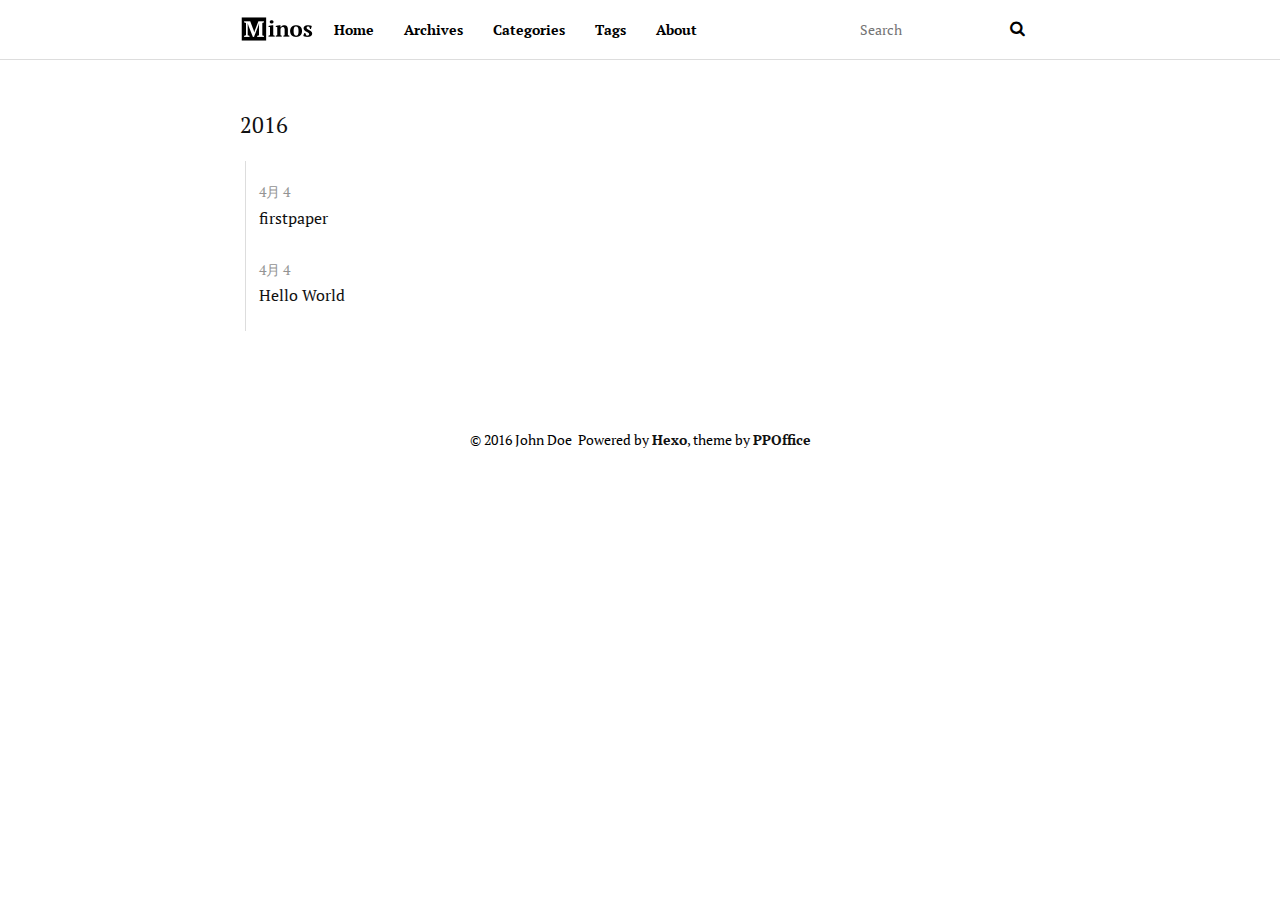
==== commit e2b17496: "Site updated: 2016-04-04 16:52:12" ====
--- a/archives/index.html
+++ b/archives/index.html
@@ -65,7 +65,7 @@
     <header class="archive-article-header">
       
         <a href="/2016/04/04/firstpaper/" class="archive-article-date">
-  <time datetime="2016-04-04T07:19:04.000Z" itemprop="datePublished">Apr 4</time>
+  <time datetime="2016-04-04T07:19:04.000Z" itemprop="datePublished">4月 4</time>
 </a>
       
       
@@ -84,7 +84,7 @@
     <header class="archive-article-header">
       
         <a href="/2016/04/04/hello-world/" class="archive-article-date">
-  <time datetime="2016-04-04T07:04:30.241Z" itemprop="datePublished">Apr 4</time>
+  <time datetime="2016-04-04T07:04:30.241Z" itemprop="datePublished">4月 4</time>
 </a>
       
       
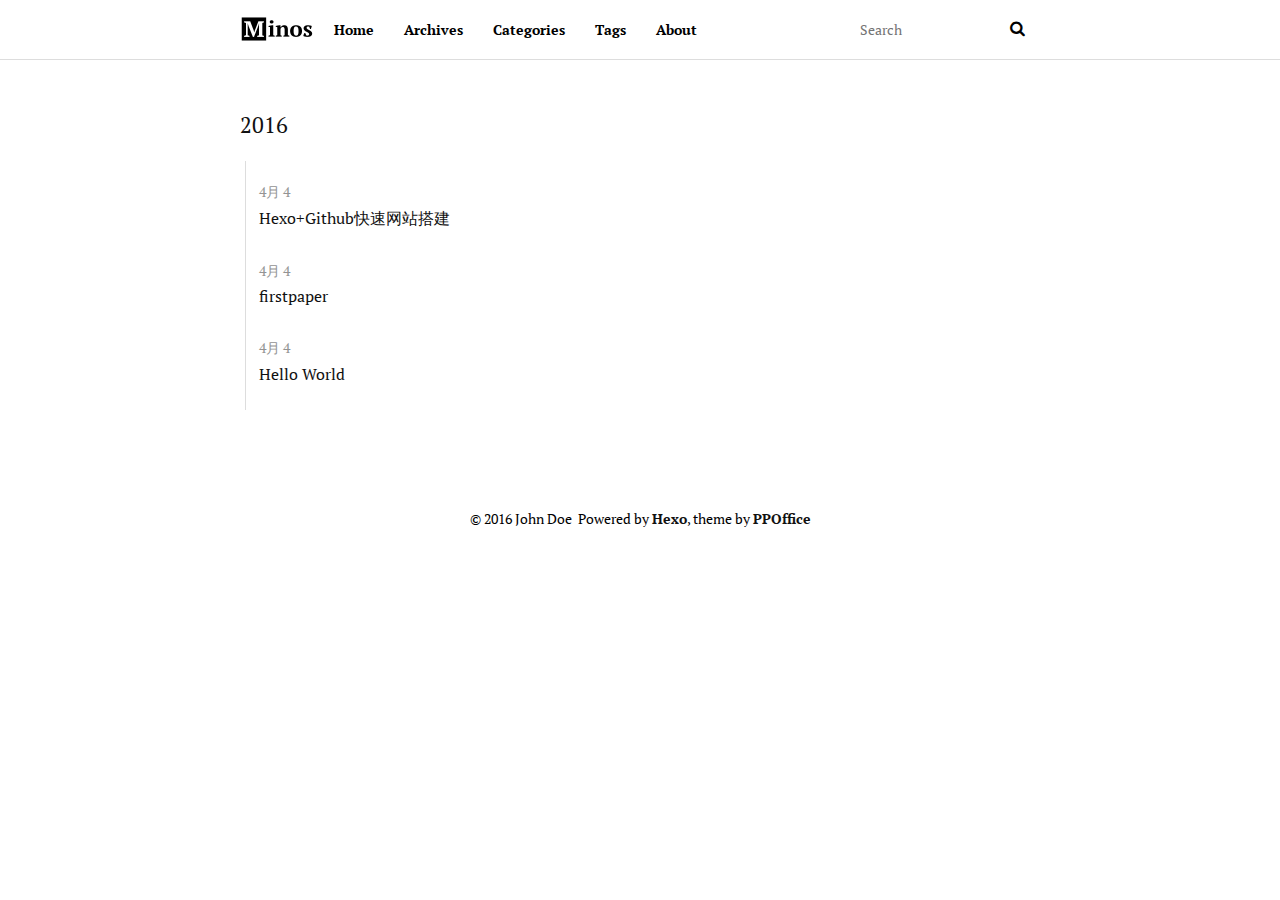
==== commit 74884cce: "Site updated: 2016-04-04 22:04:11" ====
--- a/archives/index.html
+++ b/archives/index.html
@@ -64,6 +64,25 @@
   <div class="archive-article-inner">
     <header class="archive-article-header">
       
+        <a href="/2016/04/04/Hexo-Github快速网站搭建/" class="archive-article-date">
+  <time datetime="2016-04-04T10:37:22.000Z" itemprop="datePublished">4月 4</time>
+</a>
+      
+      
+  
+    <h1 itemprop="name">
+      <a class="archive-article-title" href="/2016/04/04/Hexo-Github快速网站搭建/">Hexo+Github快速网站搭建</a>
+    </h1>
+  
+
+    </header>
+  </div>
+</article>
+  
+    <article class="archive-article archive-type-post">
+  <div class="archive-article-inner">
+    <header class="archive-article-header">
+      
         <a href="/2016/04/04/firstpaper/" class="archive-article-date">
   <time datetime="2016-04-04T07:19:04.000Z" itemprop="datePublished">4月 4</time>
 </a>
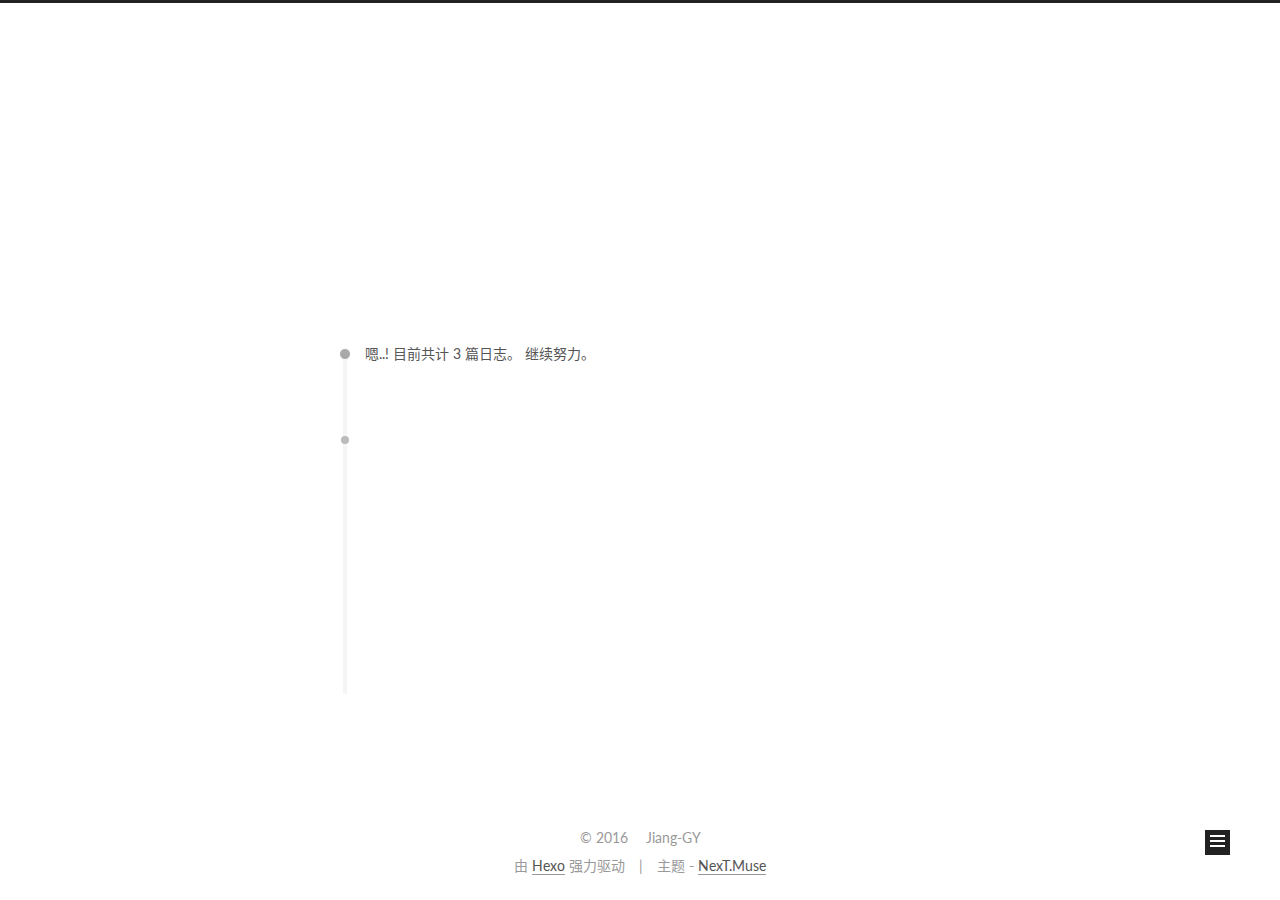
==== commit f42786ab: "Site updated: 2016-04-09 18:58:18" ====
--- a/archives/index.html
+++ b/archives/index.html
@@ -1,143 +1,506 @@
-<!DOCTYPE html>
-<html>
+<!doctype html>
+
+
+
+  
+
+
+<html class="theme-next muse use-motion">
 <head>
-  <meta charset="utf-8">
-  
-  <title>Archives - Hexo</title>
-  <meta name="viewport" content="width=device-width, initial-scale=1, maximum-scale=1">
-  <meta name="description">
+  <meta charset="UTF-8"/>
+<meta http-equiv="X-UA-Compatible" content="IE=edge,chrome=1" />
+<meta name="viewport" content="width=device-width, initial-scale=1, maximum-scale=1"/>
+
+
+
+<meta http-equiv="Cache-Control" content="no-transform" />
+<meta http-equiv="Cache-Control" content="no-siteapp" />
+
+
+
+
+
+
+
+
+
+
+
+
+  <link href="/vendors/fancybox/source/jquery.fancybox.css?v=2.1.5" rel="stylesheet" type="text/css"/>
+
+
+
+
+  <link href="//fonts.googleapis.com/css?family=Lato:300,400,700,400italic&subset=latin,latin-ext" rel="stylesheet" type="text/css">
+
+
+
+<link href="/vendors/font-awesome/css/font-awesome.min.css?v=4.4.0" rel="stylesheet" type="text/css" />
+
+<link href="/css/main.css?v=0.5.0" rel="stylesheet" type="text/css" />
+
+
+  <meta name="keywords" content="Hexo, NexT" />
+
+
+
+
+
+
+
+
+  <link rel="shortcut icon" type="image/x-icon" href="/favicon.ico?v=0.5.0" />
+
+
+
+
+
+
+<meta name="description" content="我不断的洗澡">
 <meta property="og:type" content="website">
-<meta property="og:title" content="Hexo">
-<meta property="og:url" content="http://yoursite.com/archives/index.html">
-<meta property="og:site_name" content="Hexo">
-<meta property="og:description">
+<meta property="og:title" content="Jiangg's Notes">
+<meta property="og:url" content="http://smilgy.tk/archives/index.html">
+<meta property="og:site_name" content="Jiangg's Notes">
+<meta property="og:description" content="我不断的洗澡">
 <meta name="twitter:card" content="summary">
-<meta name="twitter:title" content="Hexo">
-<meta name="twitter:description">
-  
-  
-    <link rel="icon" href="/favicon.png">
-  
-  <link href="/webfonts/ptserif/main.css" rel='stylesheet' type='text/css'>
-  <link href="/webfonts/source-code-pro/main.css" rel="stylesheet" type="text/css">
-  <link rel="stylesheet" href="/css/style.css">
-  
-
+<meta name="twitter:title" content="Jiangg's Notes">
+<meta name="twitter:description" content="我不断的洗澡">
+
+
+
+<script type="text/javascript" id="hexo.configuration">
+  var NexT = window.NexT || {};
+  var CONFIG = {
+    scheme: 'Muse',
+    sidebar: {"position":"left","display":"post"},
+    fancybox: true,
+    motion: true,
+    duoshuo: {
+      userId: 0,
+      author: '博主'
+    }
+  };
+</script>
+
+  <title> 归档 | Jiangg's Notes </title>
 </head>
 
-<body>
-  <div id="container">
-    <header id="header">
-  <div id="header-outer" class="outer">
-    <div id="header-inner" class="inner">
-      <a id="main-nav-toggle" class="nav-icon" href="javascript:;"></a>
-      <a id="logo" class="logo" href="/"></a>
-      <nav id="main-nav">
-        
-          <a class="main-nav-link" href="/">Home</a>
-        
-          <a class="main-nav-link" href="/archives">Archives</a>
-        
-          <a class="main-nav-link" href="/categories">Categories</a>
-        
-          <a class="main-nav-link" href="/tags">Tags</a>
-        
-          <a class="main-nav-link" href="/about">About</a>
-        
-      </nav>
-      <nav id="sub-nav">
-        <div id="search-form-wrap">
-          <form action="//google.com/search" method="get" accept-charset="UTF-8" class="search-form"><input type="search" name="q" results="0" class="search-form-input" placeholder="Search"><button type="submit" class="search-form-submit">&#xF002;</button><input type="hidden" name="sitesearch" value="http://yoursite.com"></form>
+<body itemscope itemtype="http://schema.org/WebPage" lang="zh-CN">
+
+  
+
+
+
+
+
+
+
+
+
+
+  
+  
+    
+  
+
+  <div class="container one-collumn sidebar-position-left  page-archive  ">
+    <div class="headband"></div>
+
+    <header id="header" class="header" itemscope itemtype="http://schema.org/WPHeader">
+      <div class="header-inner"><div class="site-meta ">
+  
+
+  <div class="custom-logo-site-title">
+    <a href="/"  class="brand" rel="start">
+      <span class="logo-line-before"><i></i></span>
+      <span class="site-title">Jiangg's Notes</span>
+      <span class="logo-line-after"><i></i></span>
+    </a>
+  </div>
+  <p class="site-subtitle">See you, see me.</p>
+</div>
+
+<div class="site-nav-toggle">
+  <button>
+    <span class="btn-bar"></span>
+    <span class="btn-bar"></span>
+    <span class="btn-bar"></span>
+  </button>
+</div>
+
+<nav class="site-nav">
+  
+
+  
+    <ul id="menu" class="menu">
+      
+        
+        <li class="menu-item menu-item-home">
+          <a href="/" rel="section">
+            
+              <i class="menu-item-icon fa fa-home fa-fw"></i> <br />
+            
+            首页
+          </a>
+        </li>
+      
+        
+        <li class="menu-item menu-item-archives">
+          <a href="/archives" rel="section">
+            
+              <i class="menu-item-icon fa fa-archive fa-fw"></i> <br />
+            
+            归档
+          </a>
+        </li>
+      
+        
+        <li class="menu-item menu-item-tags">
+          <a href="/tags" rel="section">
+            
+              <i class="menu-item-icon fa fa-tags fa-fw"></i> <br />
+            
+            标签
+          </a>
+        </li>
+      
+
+      
+    </ul>
+  
+
+  
+</nav>
+
+ </div>
+    </header>
+
+    <main id="main" class="main">
+      <div class="main-inner">
+        <div class="content-wrap">
+          <div id="content" class="content">
+            
+
+  <section id="posts" class="posts-collapse">
+    <span class="archive-move-on"></span>
+
+    <span class="archive-page-counter">
+      
+      
+      
+        
+      
+      嗯..! 目前共计 3 篇日志。 继续努力。
+    </span>
+
+    
+
+      
+      
+      
+
+      
+        
+        <div class="collection-title">
+          <h2 class="archive-year motion-element" id="archive-year-2016">2016</h2>
         </div>
-      </nav>
+      
+      
+
+      
+
+  <article class="post post-type-normal" itemscope itemtype="http://schema.org/Article">
+    <header class="post-header">
+
+      <h1 class="post-title">
+        
+            <a class="post-title-link" href="/2016/04/04/Hexo-Github快速网站搭建/" itemprop="url">
+              
+                <span itemprop="name">Hexo+Github快速网站搭建</span>
+              
+            </a>
+        
+      </h1>
+
+      <div class="post-meta">
+        <time class="post-time" itemprop="dateCreated"
+              datetime="2016-04-04T18:37:22+08:00"
+              content="2016-04-04" >
+          04-04
+        </time>
+      </div>
+
+    </header>
+  </article>
+
+
+
+    
+
+      
+      
+      
+
+      
+      
+
+      
+
+  <article class="post post-type-normal" itemscope itemtype="http://schema.org/Article">
+    <header class="post-header">
+
+      <h1 class="post-title">
+        
+            <a class="post-title-link" href="/2016/04/04/firstpaper/" itemprop="url">
+              
+                <span itemprop="name">firstpaper</span>
+              
+            </a>
+        
+      </h1>
+
+      <div class="post-meta">
+        <time class="post-time" itemprop="dateCreated"
+              datetime="2016-04-04T15:19:04+08:00"
+              content="2016-04-04" >
+          04-04
+        </time>
+      </div>
+
+    </header>
+  </article>
+
+
+
+    
+
+      
+      
+      
+
+      
+      
+
+      
+
+  <article class="post post-type-normal" itemscope itemtype="http://schema.org/Article">
+    <header class="post-header">
+
+      <h1 class="post-title">
+        
+            <a class="post-title-link" href="/2016/04/04/hello-world/" itemprop="url">
+              
+                <span itemprop="name">Hello World</span>
+              
+            </a>
+        
+      </h1>
+
+      <div class="post-meta">
+        <time class="post-time" itemprop="dateCreated"
+              datetime="2016-04-04T15:04:30+08:00"
+              content="2016-04-04" >
+          04-04
+        </time>
+      </div>
+
+    </header>
+  </article>
+
+
+
+    
+
+  </section>
+
+  
+
+
+
+          </div>
+          
+
+
+          
+
+        </div>
+        
+          
+  
+  <div class="sidebar-toggle">
+    <div class="sidebar-toggle-line-wrap">
+      <span class="sidebar-toggle-line sidebar-toggle-line-first"></span>
+      <span class="sidebar-toggle-line sidebar-toggle-line-middle"></span>
+      <span class="sidebar-toggle-line sidebar-toggle-line-last"></span>
     </div>
   </div>
-</header>
-    <section id="main" class="outer">
-      <section class="archives-wrap">
-        <div class="archive-year-wrap">
-          <a href="/archives/2016" class="archive-year">2016</a>
+
+  <aside id="sidebar" class="sidebar">
+    <div class="sidebar-inner">
+
+      
+
+      
+
+      <section class="site-overview sidebar-panel  sidebar-panel-active ">
+        <div class="site-author motion-element" itemprop="author" itemscope itemtype="http://schema.org/Person">
+          <img class="site-author-image" itemprop="image"
+               src="/images/default_avatar.jpg"
+               alt="Jiang-GY" />
+          <p class="site-author-name" itemprop="name">Jiang-GY</p>
+          <p class="site-description motion-element" itemprop="description">我不断的洗澡</p>
         </div>
-        <div class="archives">
-    
-    <article class="archive-article archive-type-post">
-  <div class="archive-article-inner">
-    <header class="archive-article-header">
-      
-        <a href="/2016/04/04/Hexo-Github快速网站搭建/" class="archive-article-date">
-  <time datetime="2016-04-04T10:37:22.000Z" itemprop="datePublished">4月 4</time>
-</a>
-      
-      
-  
-    <h1 itemprop="name">
-      <a class="archive-article-title" href="/2016/04/04/Hexo-Github快速网站搭建/">Hexo+Github快速网站搭建</a>
-    </h1>
-  
-
-    </header>
-  </div>
-</article>
-  
-    <article class="archive-article archive-type-post">
-  <div class="archive-article-inner">
-    <header class="archive-article-header">
-      
-        <a href="/2016/04/04/firstpaper/" class="archive-article-date">
-  <time datetime="2016-04-04T07:19:04.000Z" itemprop="datePublished">4月 4</time>
-</a>
-      
-      
-  
-    <h1 itemprop="name">
-      <a class="archive-article-title" href="/2016/04/04/firstpaper/">firstpaper</a>
-    </h1>
-  
-
-    </header>
-  </div>
-</article>
-  
-    <article class="archive-article archive-type-post">
-  <div class="archive-article-inner">
-    <header class="archive-article-header">
-      
-        <a href="/2016/04/04/hello-world/" class="archive-article-date">
-  <time datetime="2016-04-04T07:04:30.241Z" itemprop="datePublished">4月 4</time>
-</a>
-      
-      
-  
-    <h1 itemprop="name">
-      <a class="archive-article-title" href="/2016/04/04/hello-world/">Hello World</a>
-    </h1>
-  
-
-    </header>
-  </div>
-</article>
-  
-    </div></section>
-  </section>
-    <footer id="footer">
-  
-  <div class="outer">
-    <div id="footer-info" class="inner">
-      &copy; 2016 John Doe&nbsp;
-      Powered by <a href="http://hexo.io/" target="_blank">Hexo</a>, theme by <a href="http://github.com/ppoffice">PPOffice</a>
+        <nav class="site-state motion-element">
+          <div class="site-state-item site-state-posts">
+            <a href="/archives">
+              <span class="site-state-item-count">3</span>
+              <span class="site-state-item-name">日志</span>
+            </a>
+          </div>
+
+          
+
+          
+            <div class="site-state-item site-state-tags">
+              <a href="/tags">
+                <span class="site-state-item-count">3</span>
+                <span class="site-state-item-name">标签</span>
+              </a>
+            </div>
+          
+
+        </nav>
+
+        
+
+        <div class="links-of-author motion-element">
+          
+        </div>
+
+        
+        
+
+        
+        <div class="links-of-blogroll motion-element">
+          
+        </div>
+
+      </section>
+
+      
+
+    </div>
+  </aside>
+
+
+        
+      </div>
+    </main>
+
+    <footer id="footer" class="footer">
+      <div class="footer-inner">
+        <div class="copyright" >
+  
+  &copy; 
+  <span itemprop="copyrightYear">2016</span>
+  <span class="with-love">
+    <i class="fa fa-heart"></i>
+  </span>
+  <span class="author" itemprop="copyrightHolder">Jiang-GY</span>
+</div>
+
+<div class="powered-by">
+  由 <a class="theme-link" href="http://hexo.io">Hexo</a> 强力驱动
+</div>
+
+<div class="theme-info">
+  主题 -
+  <a class="theme-link" href="https://github.com/iissnan/hexo-theme-next">
+    NexT.Muse
+  </a>
+</div>
+
+
+
+      </div>
+    </footer>
+
+    <div class="back-to-top">
+      <i class="fa fa-arrow-up"></i>
     </div>
   </div>
-</footer>
-    
-
-<script src="/js/jquery.min.js"></script>
-
-
-  <link rel="stylesheet" href="/fancybox/jquery.fancybox.css">
-  <script src="/fancybox/jquery.fancybox.pack.js"></script>
-
-
-<script src="/js/script.js"></script>
-  </div>
+
+  
+
+
+  
+
+
+
+
+<script type="text/javascript">
+  if (Object.prototype.toString.call(window.Promise) !== '[object Function]') {
+    window.Promise = null;
+  }
+</script>
+
+
+  <script type="text/javascript" src="/vendors/jquery/index.js?v=2.1.3"></script>
+
+  <script type="text/javascript" src="/vendors/fastclick/lib/fastclick.min.js?v=1.0.6"></script>
+
+  <script type="text/javascript" src="/vendors/jquery_lazyload/jquery.lazyload.js?v=1.9.7"></script>
+
+  <script type="text/javascript" src="/vendors/velocity/velocity.min.js"></script>
+
+  <script type="text/javascript" src="/vendors/velocity/velocity.ui.min.js"></script>
+
+  <script type="text/javascript" src="/vendors/fancybox/source/jquery.fancybox.pack.js"></script>
+
+
+  
+
+
+  <script type="text/javascript" src="/js/src/utils.js?v=0.5.0"></script>
+
+  <script type="text/javascript" src="/js/src/motion.js?v=0.5.0"></script>
+
+
+
+  
+  
+
+  
+  
+    <script type="text/javascript" id="motion.page.archive">
+      $('.archive-year').velocity('transition.slideLeftIn');
+    </script>
+  
+
+
+  
+
+
+  <script type="text/javascript" src="/js/src/bootstrap.js?v=0.5.0"></script>
+
+
+
+  
+
+
+
+  
+
+
+
+  
+  
+  
+
+  
+
+  
+
 </body>
-</html>+</html>
--- a/css/main.css
+++ b/css/main.css
@@ -0,0 +1,2149 @@
+/* normalize.css v3.0.2 | MIT License | git.io/normalize */
+html {
+  font-family: sans-serif; /* 1 */
+  -ms-text-size-adjust: 100%; /* 2 */
+  -webkit-text-size-adjust: 100%; /* 2 */
+}
+body {
+  margin: 0;
+}
+article,
+aside,
+details,
+figcaption,
+figure,
+footer,
+header,
+hgroup,
+main,
+menu,
+nav,
+section,
+summary {
+  display: block;
+}
+audio,
+canvas,
+progress,
+video {
+  display: inline-block; /* 1 */
+  vertical-align: baseline; /* 2 */
+}
+audio:not([controls]) {
+  display: none;
+  height: 0;
+}
+[hidden],
+template {
+  display: none;
+}
+a {
+  background-color: transparent;
+}
+a:active,
+a:hover {
+  outline: 0;
+}
+abbr[title] {
+  border-bottom: 1px dotted;
+}
+b,
+strong {
+  font-weight: bold;
+}
+dfn {
+  font-style: italic;
+}
+h1 {
+  font-size: 2em;
+  margin: 0.67em 0;
+}
+mark {
+  background: #ff0;
+  color: #000;
+}
+small {
+  font-size: 80%;
+}
+sub,
+sup {
+  font-size: 75%;
+  line-height: 0;
+  position: relative;
+  vertical-align: baseline;
+}
+sup {
+  top: -0.5em;
+}
+sub {
+  bottom: -0.25em;
+}
+img {
+  border: 0;
+}
+svg:not(:root) {
+  overflow: hidden;
+}
+figure {
+  margin: 1em 40px;
+}
+hr {
+  -moz-box-sizing: content-box;
+  box-sizing: content-box;
+  height: 0;
+}
+pre {
+  overflow: auto;
+}
+code,
+kbd,
+pre,
+samp {
+  font-family: monospace, monospace;
+  font-size: 1em;
+}
+button,
+input,
+optgroup,
+select,
+textarea {
+  color: inherit; /* 1 */
+  font: inherit; /* 2 */
+  margin: 0; /* 3 */
+}
+button {
+  overflow: visible;
+}
+button,
+select {
+  text-transform: none;
+}
+button,
+html input[type="button"],
+input[type="reset"],
+input[type="submit"] {
+  -webkit-appearance: button; /* 2 */
+  cursor: pointer; /* 3 */
+}
+button[disabled],
+html input[disabled] {
+  cursor: default;
+}
+button::-moz-focus-inner,
+input::-moz-focus-inner {
+  border: 0;
+  padding: 0;
+}
+input {
+  line-height: normal;
+}
+input[type="checkbox"],
+input[type="radio"] {
+  box-sizing: border-box; /* 1 */
+  padding: 0; /* 2 */
+}
+input[type="number"]::-webkit-inner-spin-button,
+input[type="number"]::-webkit-outer-spin-button {
+  height: auto;
+}
+input[type="search"] {
+  -webkit-appearance: textfield; /* 1 */
+  -moz-box-sizing: content-box;
+  -webkit-box-sizing: content-box; /* 2 */
+  box-sizing: content-box;
+}
+input[type="search"]::-webkit-search-cancel-button,
+input[type="search"]::-webkit-search-decoration {
+  -webkit-appearance: none;
+}
+fieldset {
+  border: 1px solid #c0c0c0;
+  margin: 0 2px;
+  padding: 0.35em 0.625em 0.75em;
+}
+legend {
+  border: 0; /* 1 */
+  padding: 0; /* 2 */
+}
+textarea {
+  overflow: auto;
+}
+optgroup {
+  font-weight: bold;
+}
+table {
+  border-collapse: collapse;
+  border-spacing: 0;
+}
+td,
+th {
+  padding: 0;
+}
+::selection {
+  background: #262a30;
+  color: #fff;
+}
+body {
+  position: relative;
+  font-family: Lato, "PingFang SC", "Microsoft YaHei", sans-serif;
+  font-size: 14px;
+  line-height: 2;
+  color: #555;
+  background: #fff;
+}
+@media (max-width: 767px) {
+  body {
+    padding-right: 0 !important;
+  }
+}
+@media (min-width: 768px) and (max-width: 991px) {
+  body {
+    padding-right: 0 !important;
+  }
+}
+@media (min-width: 1600px) {
+  body {
+    font-size: 16px;
+  }
+}
+h1,
+h2,
+h3,
+h4,
+h5,
+h6 {
+  margin: 0;
+  padding: 0;
+  font-weight: bold;
+  line-height: 1.5;
+  font-family: Lato, "PingFang SC", "Microsoft YaHei", sans-serif;
+}
+h2,
+h3,
+h4,
+h5,
+h6 {
+  margin: 20px 0 15px;
+}
+h1 {
+  font-size: 22px;
+}
+@media (max-width: 767px) {
+  h1 {
+    font-size: 18px;
+  }
+}
+h2 {
+  font-size: 20px;
+}
+@media (max-width: 767px) {
+  h2 {
+    font-size: 16px;
+  }
+}
+h3 {
+  font-size: 18px;
+}
+@media (max-width: 767px) {
+  h3 {
+    font-size: 14px;
+  }
+}
+h4 {
+  font-size: 16px;
+}
+@media (max-width: 767px) {
+  h4 {
+    font-size: 12px;
+  }
+}
+h5 {
+  font-size: 14px;
+}
+@media (max-width: 767px) {
+  h5 {
+    font-size: 10px;
+  }
+}
+h6 {
+  font-size: 12px;
+}
+@media (max-width: 767px) {
+  h6 {
+    font-size: 8px;
+  }
+}
+p {
+  margin: 0 0 25px 0;
+}
+a {
+  color: #555;
+  text-decoration: none;
+  border-bottom: 1px solid #999;
+  word-wrap: break-word;
+}
+a:hover {
+  color: #222;
+  border-bottom-color: #222;
+}
+ul {
+  list-style: none;
+}
+blockquote {
+  margin: 0;
+  padding: 0;
+}
+img {
+  display: block;
+  margin: auto;
+  max-width: 100%;
+  height: auto;
+}
+hr {
+  margin: 40px 0;
+  height: 3px;
+  border: none;
+  background-color: #ddd;
+  background-image: repeating-linear-gradient(-45deg, #fff, #fff 4px, transparent 4px, transparent 8px);
+}
+blockquote {
+  padding: 0 15px;
+  color: #666;
+  border-left: 4px solid #ddd;
+}
+blockquote cite::before {
+  content: "-";
+  padding: 0 5px;
+}
+dt {
+  font-weight: 700;
+}
+dd {
+  margin: 0;
+  padding: 0;
+}
+.text-left {
+  text-align: left;
+}
+.text-center {
+  text-align: center;
+}
+.text-right {
+  text-align: right;
+}
+.text-justify {
+  text-align: justify;
+}
+.text-nowrap {
+  white-space: nowrap;
+}
+.text-lowercase {
+  text-transform: lowercase;
+}
+.text-uppercase {
+  text-transform: uppercase;
+}
+.text-capitalize {
+  text-transform: capitalize;
+}
+.center-block {
+  display: block;
+  margin-left: auto;
+  margin-right: auto;
+}
+.clearfix:before,
+.clearfix:after {
+  content: " ";
+  display: table;
+}
+.clearfix:after {
+  clear: both;
+}
+.pullquote {
+  width: 45%;
+}
+.pullquote.left {
+  float: left;
+  margin-left: 5px;
+  margin-right: 10px;
+}
+.pullquote.right {
+  float: right;
+  margin-left: 10px;
+  margin-right: 5px;
+}
+.highlight table,
+.gist table {
+  width: auto;
+}
+.highlight table td,
+.gist table td {
+  border: none;
+}
+.highlight a,
+.gist a {
+  color: #222 !important;
+  text-decoration: none !important;
+}
+.affix.affix.affix {
+  position: fixed;
+}
+.translation {
+  margin-top: -20px;
+  font-size: 14px;
+  color: #999;
+}
+.scrollbar-measure {
+  width: 100px;
+  height: 100px;
+  overflow: scroll;
+  position: absolute;
+  top: -9999px;
+}
+.use-motion .motion-element {
+  opacity: 0;
+}
+#local-search-input {
+  padding: 3px;
+  border: none;
+  text-indent: 14px;
+  border-radius: 0;
+  width: 140px;
+  outline: none;
+  border-bottom: 1px solid #999;
+  background: inherit;
+  opacity: 0.5;
+}
+#local-search-input:focus {
+  opacity: 1;
+}
+.search-icon {
+  position: absolute;
+  top: 9px;
+}
+table {
+  margin: 20px 0;
+  width: 100%;
+  border-collapse: collapse;
+  border-spacing: 0;
+  border: 1px solid #ddd;
+  font-size: 14px;
+  table-layout: fixed;
+  word-wrap: break-word;
+}
+table>tbody>tr:nth-of-type(odd) {
+  background-color: #f9f9f9;
+}
+table>tbody>tr:hover {
+  background-color: #f5f5f5;
+}
+caption,
+th,
+td {
+  padding: 8px;
+  text-align: left;
+  vertical-align: middle;
+  font-weight: normal;
+}
+th,
+td {
+  border-bottom: 3px solid #ddd;
+  border-right: 1px solid #eee;
+}
+th {
+  padding-bottom: 10px;
+  font-weight: 700;
+}
+td {
+  border-bottom-width: 1px;
+}
+html,
+body {
+  height: 100%;
+}
+.container {
+  position: relative;
+  min-height: 100%;
+}
+.header-inner {
+  margin: 0 auto;
+  padding: 100px 0 70px;
+  width: 700px;
+}
+@media (min-width: 1600px) {
+  .container .header-inner {
+    width: 900px;
+  }
+}
+.main {
+  padding-bottom: 150px;
+}
+.main-inner {
+  margin: 0 auto;
+  width: 700px;
+}
+@media (min-width: 1600px) {
+  .container .main-inner {
+    width: 900px;
+  }
+}
+.footer {
+  position: absolute;
+  left: 0;
+  bottom: 0;
+  width: 100%;
+  min-height: 50px;
+}
+.footer-inner {
+  box-sizing: border-box;
+  margin: 20px auto;
+  width: 700px;
+}
+@media (min-width: 1600px) {
+  .container .footer-inner {
+    width: 900px;
+  }
+}
+pre,
+.highlight {
+  overflow: auto;
+  margin: 20px 0;
+  padding: 15px;
+  font-size: 13px;
+  color: #4d4d4c;
+  background: #f7f7f7;
+  line-height: 1.6;
+}
+pre,
+code {
+  font-family: "Input Mono", "PT Mono", Consolas, Monaco, Menlo, monospace;
+}
+code {
+  padding: 2px 4px;
+  word-break: break-all;
+  color: #222;
+  background: #eee;
+  border-radius: 4px;
+  font-size: 13px;
+}
+pre code {
+  padding: 0;
+  background: none;
+  text-shadow: none;
+}
+.highlight pre {
+  border: none;
+  margin: 0;
+  padding: 1px;
+}
+.highlight table {
+  margin: 0;
+  width: auto;
+  border: none;
+}
+.highlight td {
+  border: none;
+  padding: 0;
+}
+.highlight figcaption {
+  font-size: 0.85em;
+  color: #8e908c;
+  line-height: 1em;
+  margin-bottom: 1em;
+}
+.highlight figcaption:before,
+.highlight figcaption:after {
+  content: " ";
+  display: table;
+}
+.highlight figcaption:after {
+  clear: both;
+}
+.highlight figcaption a {
+  float: right;
+}
+.highlight .gutter pre {
+  color: #666;
+  text-align: right;
+  padding-right: 20px;
+}
+.highlight .line {
+  height: 20px;
+}
+pre .comment {
+  color: #8e908c;
+}
+pre .variable,
+pre .attribute,
+pre .tag,
+pre .regexp,
+pre .ruby .constant,
+pre .xml .tag .title,
+pre .xml .pi,
+pre .xml .doctype,
+pre .html .doctype,
+pre .css .id,
+pre .css .class,
+pre .css .pseudo {
+  color: #c82829;
+}
+pre .number,
+pre .preprocessor,
+pre .built_in,
+pre .literal,
+pre .params,
+pre .constant,
+pre .command {
+  color: #f5871f;
+}
+pre .ruby .class .title,
+pre .css .rules .attribute,
+pre .string,
+pre .value,
+pre .inheritance,
+pre .header,
+pre .ruby .symbol,
+pre .xml .cdata,
+pre .special,
+pre .number,
+pre .formula {
+  color: #718c00;
+}
+pre .title,
+pre .css .hexcolor {
+  color: #3e999f;
+}
+pre .function,
+pre .python .decorator,
+pre .python .title,
+pre .ruby .function .title,
+pre .ruby .title .keyword,
+pre .perl .sub,
+pre .javascript .title,
+pre .coffeescript .title {
+  color: #4271ae;
+}
+pre .keyword,
+pre .javascript .function {
+  color: #8959a8;
+}
+.full-image.full-image.full-image {
+  border: none;
+  max-width: 100%;
+  width: auto;
+  margin: 20px auto;
+}
+@media (min-width: 992px) {
+  .full-image.full-image.full-image {
+    max-width: none;
+    width: 126%;
+    margin: 0 -13%;
+  }
+}
+.blockquote-center,
+.page-home .post-type-quote blockquote,
+.page-post-detail .post-type-quote blockquote {
+  position: relative;
+  margin: 40px 0;
+  padding: 0;
+  border-left: none;
+  text-align: center;
+}
+.blockquote-center::before,
+.page-home .post-type-quote blockquote::before,
+.page-post-detail .post-type-quote blockquote::before,
+.blockquote-center::after,
+.page-home .post-type-quote blockquote::after,
+.page-post-detail .post-type-quote blockquote::after {
+  position: absolute;
+  content: ' ';
+  display: block;
+  width: 100%;
+  height: 24px;
+  opacity: 0.2;
+  background-repeat: no-repeat;
+  background-position: 0 -6px;
+  background-size: 22px 22px;
+}
+.blockquote-center::before,
+.page-home .post-type-quote blockquote::before,
+.page-post-detail .post-type-quote blockquote::before {
+  top: -20px;
+  background-image: url("../images/quote-l.svg");
+  border-top: 1px solid #ccc;
+}
+.blockquote-center::after,
+.page-home .post-type-quote blockquote::after,
+.page-post-detail .post-type-quote blockquote::after {
+  bottom: -20px;
+  background-image: url("../images/quote-r.svg");
+  border-bottom: 1px solid #ccc;
+  background-position: 100% 8px;
+}
+.blockquote-center p,
+.page-home .post-type-quote blockquote p,
+.page-post-detail .post-type-quote blockquote p,
+.blockquote-center div,
+.page-home .post-type-quote blockquote div,
+.page-post-detail .post-type-quote blockquote div {
+  text-align: center;
+}
+.post .post-body .group-picture img {
+  box-sizing: border-box;
+  padding: 0 3px;
+  border: none;
+}
+.post .group-picture-row {
+  overflow: hidden;
+  margin-top: 6px;
+}
+.post .group-picture-row:first-child {
+  margin-top: 0;
+}
+.post .group-picture-column {
+  float: left;
+}
+.page-post-detail .post-body .group-picture-column {
+  float: none;
+  margin-top: 10px;
+  width: auto !important;
+}
+.page-post-detail .post-body .group-picture-column img {
+  margin: 0 auto;
+}
+.page-archive .group-picture-container {
+  overflow: hidden;
+}
+.page-archive .group-picture-row {
+  float: left;
+}
+.page-archive .group-picture-row:first-child {
+  margin-top: 6px;
+}
+.page-archive .group-picture-column {
+  max-width: 150px;
+  max-height: 150px;
+}
+.btn {
+  display: inline-block;
+  padding: 0 20px;
+  font-size: 14px;
+  color: #fff;
+  background: #222;
+  border: 2px solid #222;
+  text-decoration: none;
+  border-radius: 0;
+  transition-property: background-color;
+  transition-duration: 0.2s;
+  transition-timing-function: ease-in-out;
+  transition-delay: 0s;
+}
+.btn:hover,
+.post-more-link .btn:hover {
+  border-color: #222;
+  color: #222;
+  background: #fff;
+}
+.btn-bar {
+  display: block;
+  width: 22px;
+  height: 2px;
+  background: #555;
+  border-radius: 1px;
+}
+.btn-bar+.btn-bar {
+  margin-top: 4px;
+}
+.pagination {
+  margin: 120px 0 40px;
+  text-align: center;
+  border-top: 1px solid #eee;
+}
+.page-number-basic,
+.pagination .prev,
+.pagination .next,
+.pagination .page-number,
+.pagination .space {
+  display: inline-block;
+  position: relative;
+  top: -1px;
+  margin: 0 10px;
+  padding: 0 10px;
+  line-height: 30px;
+}
+@media (max-width: 767px) {
+  .page-number-basic,
+  .pagination .prev,
+  .pagination .next,
+  .pagination .page-number,
+  .pagination .space {
+    margin: 0 5px;
+  }
+}
+.pagination .prev,
+.pagination .next,
+.pagination .page-number {
+  border-bottom: 0;
+  border-top: 1px solid #eee;
+  transition-property: border-color;
+  transition-duration: 0.2s;
+  transition-timing-function: ease-in-out;
+  transition-delay: 0s;
+}
+.pagination .prev:hover,
+.pagination .next:hover,
+.pagination .page-number:hover {
+  border-top-color: #222;
+}
+.pagination .space {
+  padding: 0;
+  margin: 0;
+}
+.pagination .prev {
+  margin-left: 0;
+}
+.pagination .next {
+  margin-right: 0;
+}
+.pagination .page-number.current {
+  color: #fff;
+  background: #ccc;
+  border-top-color: #ccc;
+}
+@media (max-width: 767px) {
+  .pagination {
+    border-top: none;
+  }
+  .pagination .prev,
+  .pagination .next,
+  .pagination .page-number {
+    margin-bottom: 10px;
+    border-top: 0;
+    border-bottom: 1px solid #eee;
+  }
+  .pagination .prev:hover,
+  .pagination .next:hover,
+  .pagination .page-number:hover {
+    border-bottom-color: #222;
+  }
+}
+.comments {
+  margin: 60px 20px 0;
+}
+.tag-cloud {
+  text-align: center;
+}
+.tag-cloud a {
+  display: inline-block;
+  margin: 10px;
+}
+.back-to-top {
+  box-sizing: border-box;
+  position: fixed;
+  bottom: -100px;
+  right: 50px;
+  z-index: 1050;
+  padding: 0 6px;
+  width: 25px;
+  background: #222;
+  font-size: 12px;
+  opacity: 1;
+  color: #fff;
+  cursor: pointer;
+  text-align: center;
+  -webkit-transform: translateZ(0);
+  transition-property: bottom;
+  transition-duration: 0.2s;
+  transition-timing-function: ease-in-out;
+  transition-delay: 0s;
+}
+@media (max-width: 767px) {
+  .back-to-top {
+    display: none;
+  }
+}
+@media (min-width: 768px) and (max-width: 991px) {
+  .back-to-top {
+    display: none;
+  }
+}
+.back-to-top.back-to-top-on {
+  bottom: 19px;
+}
+.header {
+  background: #fff;
+}
+.header-inner {
+  position: relative;
+}
+.headband {
+  height: 3px;
+  background: #222;
+}
+.site-meta {
+  margin: 0;
+  text-align: center;
+}
+@media (max-width: 767px) {
+  .site-meta {
+    text-align: center;
+  }
+}
+.brand {
+  position: relative;
+  display: inline-block;
+  padding: 0 40px;
+  color: #fff;
+  background: #222;
+  border-bottom: none;
+  font-family: Lato, "PingFang SC", "Microsoft YaHei", sans-serif;
+}
+.brand:hover {
+  color: #fff;
+}
+.logo {
+  display: inline-block;
+  margin-right: 5px;
+  line-height: 36px;
+  vertical-align: top;
+}
+.site-title {
+  display: inline-block;
+  vertical-align: top;
+  line-height: 36px;
+  font-size: 20px;
+  font-weight: normal;
+}
+.site-subtitle {
+  margin-top: 10px;
+  font-size: 13px;
+  color: #999;
+}
+.use-motion .brand {
+  opacity: 0;
+}
+.use-motion .logo,
+.use-motion .site-title,
+.use-motion .site-subtitle {
+  opacity: 0;
+  position: relative;
+  top: -10px;
+}
+.site-nav-toggle {
+  display: none;
+  position: absolute;
+  top: 10px;
+  left: 10px;
+}
+@media (max-width: 767px) {
+  .site-nav-toggle {
+    display: block;
+  }
+}
+.site-nav-toggle button {
+  margin-top: 2px;
+  padding: 9px 10px;
+  background: transparent;
+  border: none;
+}
+@media (max-width: 767px) {
+  .site-nav {
+    display: none;
+    margin: 0 -10px;
+    padding: 0 10px;
+    clear: both;
+    border-top: 1px solid #ddd;
+  }
+}
+@media (min-width: 768px) and (max-width: 991px) {
+  .site-nav {
+    display: block !important;
+  }
+}
+@media (min-width: 992px) {
+  .site-nav {
+    display: block !important;
+  }
+}
+.menu {
+  margin-top: 20px;
+  padding-left: 0;
+  text-align: center;
+}
+.menu .menu-item {
+  display: inline-block;
+  margin: 0 10px;
+}
+@media screen and (max-width: 767px) {
+  .menu .menu-item {
+    margin-top: 10px;
+  }
+}
+.menu .menu-item a {
+  display: block;
+  font-size: 13px;
+  text-transform: capitalize;
+  line-height: inherit;
+  border-bottom: 1px solid transparent;
+  transition-property: border-color;
+  transition-duration: 0.2s;
+  transition-timing-function: ease-in-out;
+  transition-delay: 0s;
+}
+.menu .menu-item a:hover {
+  border-bottom-color: #222;
+}
+.menu .menu-item .fa {
+  margin-right: 5px;
+}
+.use-motion .menu-item {
+  opacity: 0;
+}
+@media (max-width: 767px) {
+  .post-body {
+    word-break: break-all;
+  }
+}
+.post-body .fancybox img {
+  display: block !important;
+  margin: 0 auto;
+  cursor: pointer;
+  cursor: zoom-in;
+  cursor: -webkit-zoom-in;
+}
+.post-body .image-caption,
+.post-body .figure .caption {
+  margin: 10px auto 15px;
+  text-align: center;
+  font-size: 14px;
+  color: #999;
+  font-weight: bold;
+  line-height: 1;
+}
+.post-sticky-flag {
+  display: inline-block;
+  font-size: 16px;
+  -ms-transform: rotate(30deg);
+  transform: rotate(30deg);
+}
+.posts-expand {
+  padding-top: 40px;
+}
+@media (max-width: 767px) {
+  .posts-expand {
+    margin: 0 20px;
+  }
+  .post-body pre,
+  .post-body .highlight {
+    padding: 10px;
+  }
+  .post-body pre .gutter pre,
+  .post-body .highlight .gutter pre {
+    padding-right: 10px;
+  }
+}
+@media (min-width: 992px) {
+  .posts-expand .post-body {
+    text-align: justify;
+  }
+}
+.posts-expand .post-body h2,
+.posts-expand .post-body h3,
+.posts-expand .post-body h4,
+.posts-expand .post-body h5,
+.posts-expand .post-body h6 {
+  padding-top: 10px;
+}
+.posts-expand .post-body h2 .header-anchor,
+.posts-expand .post-body h3 .header-anchor,
+.posts-expand .post-body h4 .header-anchor,
+.posts-expand .post-body h5 .header-anchor,
+.posts-expand .post-body h6 .header-anchor {
+  float: right;
+  margin-left: 10px;
+  color: #ccc;
+  border-bottom-style: none;
+  visibility: hidden;
+}
+.posts-expand .post-body h2 .header-anchor:hover,
+.posts-expand .post-body h3 .header-anchor:hover,
+.posts-expand .post-body h4 .header-anchor:hover,
+.posts-expand .post-body h5 .header-anchor:hover,
+.posts-expand .post-body h6 .header-anchor:hover {
+  color: inherit;
+}
+.posts-expand .post-body h2:hover .header-anchor,
+.posts-expand .post-body h3:hover .header-anchor,
+.posts-expand .post-body h4:hover .header-anchor,
+.posts-expand .post-body h5:hover .header-anchor,
+.posts-expand .post-body h6:hover .header-anchor {
+  visibility: visible;
+}
+.posts-expand .post-body ul li {
+  list-style: circle;
+}
+.posts-expand .post-body img {
+  box-sizing: border-box;
+  margin: auto;
+  padding: 3px;
+  border: 1px solid #ddd;
+}
+.posts-expand .fancybox img {
+  margin: 0 auto;
+}
+@media (max-width: 767px) {
+  .posts-collapse {
+    margin: 0 20px;
+  }
+  .posts-collapse .post-title,
+  .posts-collapse .post-meta {
+    display: block;
+    width: auto;
+    text-align: left;
+  }
+}
+.posts-collapse {
+  margin-left: 55px;
+}
+@media (max-width: 767px) {
+  .posts-collapse {
+    margin: 0 20px;
+  }
+}
+.posts-collapse .collection-title {
+  position: relative;
+  margin: 60px 0;
+}
+.posts-collapse .collection-title h2 {
+  margin-left: 20px;
+}
+.posts-collapse .collection-title small {
+  color: #bbb;
+}
+.posts-collapse .collection-title::before {
+  content: " ";
+  position: absolute;
+  left: 0;
+  top: 50%;
+  margin-left: -4px;
+  margin-top: -4px;
+  width: 8px;
+  height: 8px;
+  background: #bbb;
+  border-radius: 50%;
+}
+.posts-collapse .post {
+  margin: 30px 0;
+}
+.posts-collapse .post-header {
+  position: relative;
+  transition-duration: 0.2s;
+  transition-timing-function: ease-in-out;
+  transition-delay: 0s;
+  transition-property: border;
+  border-bottom: 1px dashed #ccc;
+}
+.posts-collapse .post-header::before {
+  content: " ";
+  position: absolute;
+  left: 0;
+  top: 12px;
+  width: 6px;
+  height: 6px;
+  margin-left: -4px;
+  background: #bbb;
+  border-radius: 50%;
+  border: 1px solid #fff;
+  transition-duration: 0.2s;
+  transition-timing-function: ease-in-out;
+  transition-delay: 0s;
+  transition-property: background;
+}
+.posts-collapse .post-header:hover {
+  border-bottom-color: #666;
+}
+.posts-collapse .post-header:hover::before {
+  background: #222;
+}
+.posts-collapse .post-meta {
+  position: absolute;
+  font-size: 12px;
+  left: 20px;
+  top: 5px;
+}
+.posts-collapse .post-comments-count {
+  display: none;
+}
+.posts-collapse .post-title {
+  margin-left: 60px;
+  font-size: 16px;
+  font-weight: normal;
+  font-family: Lato, "PingFang SC", "Microsoft YaHei", sans-serif;
+  line-height: inherit;
+}
+.posts-collapse .post-title::after {
+  margin-left: 3px;
+  opacity: 0.6;
+}
+.posts-collapse .post-title a {
+  color: #666;
+  border-bottom: none;
+}
+.page-home .post-type-quote .post-header,
+.page-post-detail .post-type-quote .post-header,
+.page-home .post-type-quote .post-tags,
+.page-post-detail .post-type-quote .post-tags {
+  display: none;
+}
+.posts-expand .post-title {
+  font-size: 26px;
+  text-align: center;
+  word-break: break-word;
+}
+@media (max-width: 767px) {
+  .posts-expand .post-title {
+    font-size: 22px;
+  }
+}
+.posts-expand .post-title-link {
+  display: inline-block;
+  position: relative;
+  color: #555;
+  border-bottom: none;
+  line-height: 1.2;
+  vertical-align: top;
+}
+.posts-expand .post-title-link::before {
+  content: "";
+  position: absolute;
+  width: 100%;
+  height: 2px;
+  bottom: 0;
+  left: 0;
+  background-color: #000;
+  visibility: hidden;
+  transform: scaleX(0);
+  transition-duration: 0.2s;
+  transition-timing-function: ease-in-out;
+  transition-delay: 0s;
+}
+.posts-expand .post-title-link:hover::before {
+  visibility: visible;
+  transform: scaleX(1);
+}
+.posts-expand .post-title-link .fa {
+  font-size: 16px;
+}
+.posts-expand .post-meta {
+  margin: 3px 0 60px 0;
+  color: #999;
+  font-size: 12px;
+  text-align: center;
+}
+.posts-expand .post-meta .post-category-list {
+  display: inline-block;
+  margin: 0;
+  padding: 3px;
+}
+.posts-expand .post-meta .post-category-list-link {
+  color: #999;
+}
+.post-meta-item-icon {
+  display: none;
+  margin-right: 3px;
+}
+@media (min-width: 768px) and (max-width: 991px) {
+  .post-meta-item-icon {
+    display: inline-block;
+  }
+}
+@media (max-width: 767px) {
+  .post-meta-item-icon {
+    display: inline-block;
+  }
+}
+@media (min-width: 768px) and (max-width: 991px) {
+  .post-meta-item-text {
+    display: none;
+  }
+}
+@media (max-width: 767px) {
+  .post-meta-item-text {
+    display: none;
+  }
+}
+@media (max-width: 767px) {
+  .posts-expand .post-comments-count {
+    display: none;
+  }
+}
+.post-more-link {
+  margin-top: 50px;
+}
+.post-more-link .btn {
+  color: #fff;
+  font-size: 14px;
+  background: #222;
+  border-radius: 0;
+  line-height: 2;
+}
+.posts-expand .post-tags {
+  margin-top: 40px;
+  text-align: center;
+}
+.posts-expand .post-tags a {
+  display: inline-block;
+  margin-right: 10px;
+  font-size: 13px;
+}
+.post-nav {
+  overflow: hidden;
+  margin-top: 60px;
+  padding: 10px;
+  white-space: nowrap;
+  border-top: 1px solid #eee;
+}
+.post-nav-item {
+  display: inline-block;
+  width: 50%;
+  white-space: normal;
+}
+.post-nav-item a {
+  position: relative;
+  display: inline-block;
+  line-height: 25px;
+  font-size: 14px;
+  color: #555;
+  border-bottom: none;
+}
+.post-nav-item a:hover {
+  color: #222;
+  border-bottom: none;
+}
+.post-nav-item a:active {
+  top: 2px;
+}
+.post-nav-item a i {
+  font-size: 12px;
+}
+.post-nav-prev {
+  text-align: right;
+}
+.posts-expand .post-eof {
+  display: block;
+  margin: 80px auto 60px;
+  width: 8%;
+  height: 1px;
+  background: #ccc;
+  text-align: center;
+}
+.post:last-child .post-eof.post-eof.post-eof {
+  display: none;
+}
+.post-gallery {
+  display: table;
+  table-layout: fixed;
+  width: 100%;
+  border-collapse: separate;
+}
+.post-gallery-row {
+  display: table-row;
+}
+.post-gallery .post-gallery-img {
+  display: table-cell;
+  text-align: center;
+  vertical-align: middle;
+  border: none;
+}
+.post-gallery .post-gallery-img img {
+  max-width: 100%;
+  max-height: 100%;
+  border: none;
+}
+.fancybox-close,
+.fancybox-close:hover {
+  border: none;
+}
+.sidebar {
+  position: fixed;
+  right: 0;
+  top: 0;
+  bottom: 0;
+  width: 0;
+  z-index: 1040;
+  box-shadow: inset 0 2px 6px #000;
+  background: #222;
+  -webkit-transform: translateZ(0);
+}
+.sidebar a {
+  color: #999;
+  border-bottom-color: #555;
+}
+.sidebar a:hover {
+  color: #eee;
+}
+@media (min-width: 768px) and (max-width: 991px) {
+  .sidebar {
+    display: none !important;
+  }
+}
+@media (max-width: 767px) {
+  .sidebar {
+    display: none !important;
+  }
+}
+.sidebar-inner {
+  position: relative;
+  padding: 20px 10px;
+  color: #999;
+  text-align: center;
+}
+.sidebar-toggle {
+  position: fixed;
+  right: 50px;
+  bottom: 45px;
+  width: 15px;
+  height: 15px;
+  padding: 5px;
+  background: #222;
+  line-height: 0;
+  z-index: 1050;
+  cursor: pointer;
+  -webkit-transform: translateZ(0);
+}
+@media (min-width: 768px) and (max-width: 991px) {
+  .sidebar-toggle {
+    display: none;
+  }
+}
+@media (max-width: 767px) {
+  .sidebar-toggle {
+    display: none;
+  }
+}
+.sidebar-toggle-line {
+  position: relative;
+  display: inline-block;
+  vertical-align: top;
+  height: 2px;
+  width: 100%;
+  background: #fff;
+  margin-top: 3px;
+}
+.sidebar-toggle-line:first-child {
+  margin-top: 0;
+}
+.site-author-image {
+  display: block;
+  margin: 0 auto;
+  max-width: 96px;
+  height: auto;
+  border: 2px solid #333;
+  padding: 2px;
+}
+.site-author-name {
+  margin: 5px 0 0;
+  color: #f5f5f5;
+}
+.site-description {
+  margin-top: 5px;
+  font-size: 14px;
+  color: #555;
+}
+.site-state {
+  overflow: hidden;
+  line-height: 1.4;
+  white-space: nowrap;
+}
+.site-state-item {
+  display: inline-block;
+  padding: 0 15px;
+  border-left: 1px solid #333;
+}
+.site-state-item:first-child {
+  border-left: none;
+}
+.site-state-item a {
+  border-bottom: none;
+}
+.site-state-item-count {
+  display: block;
+  text-align: center;
+  color: inherit;
+  font-weight: 600;
+  font-size: 18px;
+}
+.site-state-item-name {
+  font-size: 13px;
+  color: inherit;
+}
+.feed-link {
+  margin-top: 20px;
+}
+.feed-link a {
+  display: inline-block;
+  padding: 0 15px;
+  color: #fc6423;
+  border: 1px solid #fc6423;
+  border-radius: 4px;
+}
+.feed-link a i {
+  color: #fc6423;
+  font-size: 14px;
+}
+.feed-link a:hover {
+  color: #fff;
+  background: #fc6423;
+}
+.feed-link a:hover i {
+  color: #fff;
+}
+.links-of-author {
+  margin-top: 20px;
+}
+.links-of-author a {
+  display: inline-block;
+  vertical-align: middle;
+  margin-right: 10px;
+  margin-bottom: 10px;
+  border-bottom-color: #555;
+  font-size: 13px;
+}
+.links-of-author a:before {
+  display: inline-block;
+  vertical-align: middle;
+  margin-right: 3px;
+  content: " ";
+  width: 4px;
+  height: 4px;
+  border-radius: 50%;
+  background: #ffebff;
+}
+.links-of-blogroll {
+  font-size: 13px;
+}
+.links-of-blogroll-title {
+  margin-top: 20px;
+  font-size: 14px;
+  font-weight: 600;
+}
+.links-of-blogroll-list {
+  margin: 0;
+  padding: 0;
+}
+.links-of-blogroll-item {
+  padding: 2px 10px;
+}
+.sidebar-nav {
+  margin: 0 0 20px;
+  padding-left: 0;
+}
+.sidebar-nav li {
+  display: inline-block;
+  cursor: pointer;
+  border-bottom: 1px solid transparent;
+  font-size: 14px;
+  color: #555;
+}
+.sidebar-nav li:hover {
+  color: #f5f5f5;
+}
+.page-post-detail .sidebar-nav-toc {
+  padding: 0 5px;
+}
+.page-post-detail .sidebar-nav-overview {
+  margin-left: 10px;
+}
+.sidebar-nav .sidebar-nav-active {
+  color: #87daff;
+  border-bottom-color: #87daff;
+}
+.sidebar-nav .sidebar-nav-active:hover {
+  color: #87daff;
+}
+.sidebar-panel {
+  display: none;
+}
+.sidebar-panel-active {
+  display: block;
+}
+.post-toc-empty {
+  font-size: 14px;
+  color: #666;
+}
+.post-toc-wrap {
+  overflow: hidden;
+}
+.post-toc {
+  overflow: auto;
+}
+.post-toc ol {
+  margin: 0;
+  padding: 0 2px 5px 10px;
+  text-align: left;
+  list-style: none;
+  font-size: 14px;
+}
+.post-toc ol > ol {
+  padding-left: 0;
+}
+.post-toc ol a {
+  transition-duration: 0.2s;
+  transition-timing-function: ease-in-out;
+  transition-delay: 0s;
+  transition-property: all;
+  color: #999;
+  border-bottom-color: #555;
+}
+.post-toc ol a:hover {
+  color: #ccc;
+  border-bottom-color: #ccc;
+}
+.post-toc .nav-item {
+  overflow: hidden;
+  text-overflow: ellipsis;
+  white-space: nowrap;
+  line-height: 1.8;
+}
+.post-toc .nav .nav-child {
+  display: none;
+}
+.post-toc .nav .active > .nav-child {
+  display: block;
+}
+.post-toc .nav .active-current > .nav-child {
+  display: block;
+}
+.post-toc .nav .active-current > .nav-child > .nav-item {
+  display: block;
+}
+.post-toc .nav .active > a {
+  color: #87daff;
+  border-bottom-color: #87daff;
+}
+.post-toc .nav .active-current > a {
+  color: #87daff;
+}
+.post-toc .nav .active-current > a:hover {
+  color: #87daff;
+}
+.footer {
+  font-size: 14px;
+  color: #999;
+}
+.footer img {
+  border: none;
+}
+.footer-inner {
+  text-align: center;
+}
+.with-love {
+  display: inline-block;
+  margin: 0 5px;
+}
+.powered-by,
+.theme-info {
+  display: inline-block;
+}
+.powered-by {
+  margin-right: 10px;
+}
+.powered-by::after {
+  content: "|";
+  padding-left: 10px;
+}
+.cc-license {
+  margin-top: 10px;
+  text-align: center;
+}
+.cc-license .cc-opacity {
+  opacity: 0.7;
+  border-bottom: none;
+}
+.cc-license .cc-opacity:hover {
+  opacity: 0.9;
+}
+.cc-license img {
+  display: inline-block;
+}
+.theme-next #ds-thread #ds-reset {
+  color: #555;
+}
+.theme-next #ds-thread #ds-reset .ds-replybox {
+  margin-bottom: 30px;
+}
+.theme-next #ds-thread #ds-reset .ds-replybox .ds-avatar,
+.theme-next #ds-reset .ds-avatar img {
+  box-shadow: none;
+}
+.theme-next #ds-thread #ds-reset .ds-textarea-wrapper {
+  border-color: #c7d4e1;
+  background: none;
+  border-top-right-radius: 3px;
+  border-top-left-radius: 3px;
+}
+.theme-next #ds-thread #ds-reset .ds-textarea-wrapper textarea {
+  height: 60px;
+}
+.theme-next #ds-reset .ds-rounded-top {
+  border-radius: 0;
+}
+.theme-next #ds-thread #ds-reset .ds-post-toolbar {
+  box-sizing: border-box;
+  border: 1px solid #c7d4e1;
+  background: #f6f8fa;
+}
+.theme-next #ds-thread #ds-reset .ds-post-options {
+  height: 40px;
+  border: none;
+  background: none;
+}
+.theme-next #ds-thread #ds-reset .ds-toolbar-buttons {
+  top: 11px;
+}
+.theme-next #ds-thread #ds-reset .ds-sync {
+  top: 5px;
+}
+.theme-next #ds-thread #ds-reset .ds-post-button {
+  top: 4px;
+  right: 5px;
+  width: 90px;
+  height: 30px;
+  border: 1px solid #c5ced7;
+  border-radius: 3px;
+  background-image: linear-gradient(#fbfbfc, #f5f7f9);
+  color: #60676d;
+}
+.theme-next #ds-thread #ds-reset .ds-post-button:hover {
+  background-position: 0 -30px;
+  color: #60676d;
+}
+.theme-next #ds-thread #ds-reset .ds-comments-info {
+  padding: 10px 0;
+}
+.theme-next #ds-thread #ds-reset .ds-sort {
+  display: none;
+}
+.theme-next #ds-thread #ds-reset li.ds-tab a.ds-current {
+  border: none;
+  background: #f6f8fa;
+  color: #60676d;
+}
+.theme-next #ds-thread #ds-reset li.ds-tab a.ds-current:hover {
+  background-color: #e9f0f7;
+  color: #60676d;
+}
+.theme-next #ds-thread #ds-reset li.ds-tab a {
+  border-radius: 2px;
+  padding: 5px;
+}
+.theme-next #ds-thread #ds-reset .ds-login-buttons p {
+  color: #999;
+  line-height: 36px;
+}
+.theme-next #ds-thread #ds-reset .ds-login-buttons .ds-service-list li {
+  height: 28px;
+}
+.theme-next #ds-thread #ds-reset .ds-service-list a {
+  background: none;
+  padding: 5px;
+  border: 1px solid;
+  border-radius: 3px;
+  text-align: center;
+}
+.theme-next #ds-thread #ds-reset .ds-service-list a:hover {
+  color: #fff;
+  background: #666;
+}
+.theme-next #ds-thread #ds-reset .ds-service-list .ds-weibo {
+  color: #fc9b00;
+  border-color: #fc9b00;
+}
+.theme-next #ds-thread #ds-reset .ds-service-list .ds-weibo:hover {
+  background: #fc9b00;
+}
+.theme-next #ds-thread #ds-reset .ds-service-list .ds-qq {
+  color: #60a3ec;
+  border-color: #60a3ec;
+}
+.theme-next #ds-thread #ds-reset .ds-service-list .ds-qq:hover {
+  background: #60a3ec;
+}
+.theme-next #ds-thread #ds-reset .ds-service-list .ds-renren {
+  color: #2e7ac4;
+  border-color: #2e7ac4;
+}
+.theme-next #ds-thread #ds-reset .ds-service-list .ds-renren:hover {
+  background: #2e7ac4;
+}
+.theme-next #ds-thread #ds-reset .ds-service-list .ds-douban {
+  color: #37994c;
+  border-color: #37994c;
+}
+.theme-next #ds-thread #ds-reset .ds-service-list .ds-douban:hover {
+  background: #37994c;
+}
+.theme-next #ds-thread #ds-reset .ds-service-list .ds-kaixin {
+  color: #fef20d;
+  border-color: #fef20d;
+}
+.theme-next #ds-thread #ds-reset .ds-service-list .ds-kaixin:hover {
+  background: #fef20d;
+}
+.theme-next #ds-thread #ds-reset .ds-service-list .ds-netease {
+  color: #f00;
+  border-color: #f00;
+}
+.theme-next #ds-thread #ds-reset .ds-service-list .ds-netease:hover {
+  background: #f00;
+}
+.theme-next #ds-thread #ds-reset .ds-service-list .ds-sohu {
+  color: #ffcb05;
+  border-color: #ffcb05;
+}
+.theme-next #ds-thread #ds-reset .ds-service-list .ds-sohu:hover {
+  background: #ffcb05;
+}
+.theme-next #ds-thread #ds-reset .ds-service-list .ds-baidu {
+  color: #2831e0;
+  border-color: #2831e0;
+}
+.theme-next #ds-thread #ds-reset .ds-service-list .ds-baidu:hover {
+  background: #2831e0;
+}
+.theme-next #ds-thread #ds-reset .ds-service-list .ds-google {
+  color: #166bec;
+  border-color: #166bec;
+}
+.theme-next #ds-thread #ds-reset .ds-service-list .ds-google:hover {
+  background: #166bec;
+}
+.theme-next #ds-thread #ds-reset .ds-service-list .ds-weixin {
+  color: #00ce0d;
+  border-color: #00ce0d;
+}
+.theme-next #ds-thread #ds-reset .ds-service-list .ds-weixin:hover {
+  background: #00ce0d;
+}
+.theme-next #ds-thread #ds-reset .ds-service-list .ds-more-services {
+  border: none;
+}
+.theme-next #ds-thread #ds-reset .ds-service-list .ds-more-services:hover {
+  background: none;
+}
+.theme-next #ds-reset .duoshuo-ua-admin {
+  display: inline-block;
+  color: #f00;
+}
+.theme-next #ds-reset .duoshuo-ua-platform,
+.theme-next #ds-reset .duoshuo-ua-browser {
+  color: #ccc;
+}
+.theme-next #ds-reset .duoshuo-ua-platform .fa,
+.theme-next #ds-reset .duoshuo-ua-browser .fa {
+  display: inline-block;
+  margin-right: 3px;
+}
+.theme-next #ds-reset .duoshuo-ua-separator {
+  display: inline-block;
+  margin-left: 5px;
+}
+.theme-next .this_ua {
+  background-color: #ccc !important;
+  border-radius: 4px;
+  padding: 0 5px !important;
+  margin: 1px 1px !important;
+  border: 1px solid #bbb !important;
+  color: #fff;
+  display: inline-block !important;
+}
+.theme-next .this_ua.admin {
+  background-color: #d9534f !important;
+  border-color: #d9534f !important;
+}
+.theme-next .this_ua.platform.iOS,
+.theme-next .this_ua.platform.Mac,
+.theme-next .this_ua.platform.Windows {
+  background-color: #39b3d7 !important;
+  border-color: #46b8da !important;
+}
+.theme-next .this_ua.platform.Linux {
+  background-color: #3a3a3a !important;
+  border-color: #1f1f1f !important;
+}
+.theme-next .this_ua.platform.Android {
+  background-color: #00c47d !important;
+  border-color: #01b171 !important;
+}
+.theme-next .this_ua.browser.Mobile,
+.theme-next .this_ua.browser.Chrome {
+  background-color: #5cb85c !important;
+  border-color: #4cae4c !important;
+}
+.theme-next .this_ua.browser.Firefox {
+  background-color: #f0ad4e !important;
+  border-color: #eea236 !important;
+}
+.theme-next .this_ua.browser.Maxthon,
+.theme-next .this_ua.browser.IE {
+  background-color: #428bca !important;
+  border-color: #357ebd !important;
+}
+.theme-next .this_ua.browser.baidu,
+.theme-next .this_ua.browser.UCBrowser,
+.theme-next .this_ua.browser.Opera {
+  background-color: #d9534f !important;
+  border-color: #d43f3a !important;
+}
+.theme-next .this_ua.browser.Android,
+.theme-next .this_ua.browser.QQBrowser {
+  background-color: #78ace9 !important;
+  border-color: #4cae4c !important;
+}
+.post-spread {
+  margin-top: 20px;
+  text-align: center;
+}
+.jiathis_style {
+  display: inline-block;
+}
+.jiathis_style a {
+  border: none;
+}
+.post-spread {
+  margin-top: 20px;
+  text-align: center;
+}
+.bdshare-slide-button-box a {
+  border: none;
+}
+.bdsharebuttonbox {
+  display: inline-block;
+}
+.bdsharebuttonbox a {
+  border: none;
+}
+ul.search-result-list {
+  padding-left: 0px;
+  margin: 0px 5px 0px 8px;
+}
+p.search-result {
+  border-bottom: 1px dashed #ccc;
+  padding: 5px 0;
+}
+a.search-result-title {
+  font-weight: bold;
+}
+a.search-result {
+  border-bottom: transparent;
+  display: block;
+  white-space: nowrap;
+  overflow: hidden;
+  text-overflow: ellipsis;
+}
+.search-keyword {
+  border-bottom: 1px dashed #4088b8;
+  font-weight: bold;
+}
+#local-search-result {
+  height: 90%;
+  overflow: auto;
+}
+.popup {
+  display: none;
+  position: fixed;
+  top: 10%;
+  left: 50%;
+  width: 700px;
+  height: 80%;
+  margin-left: -350px;
+  padding: 3px 0 0 10px;
+  background: #fff;
+  color: #333;
+  z-index: 9999;
+  border-radius: 5px;
+}
+@media (max-width: 767px) {
+  .popup {
+    padding: 3px;
+    top: 0;
+    left: 0;
+    margin: 0;
+    width: 100%;
+    height: 100%;
+    border-radius: 0px;
+  }
+}
+.popoverlay {
+  position: fixed;
+  width: 100%;
+  height: 100%;
+  top: 0px;
+  left: 0px;
+  z-index: 2080;
+  background-color: rgba(0,0,0,0.3);
+}
+#local-search-input {
+  margin-bottom: 10px;
+  width: 50%;
+}
+.popup-btn-close {
+  position: absolute;
+  top: 6px;
+  right: 14px;
+  color: #4ebd79;
+  font-size: 14px;
+  font-weight: bold;
+  text-transform: uppercase;
+  cursor: pointer;
+}
+#no-result {
+  position: absolute;
+  left: 44%;
+  top: 42%;
+  color: #ccc;
+}
+.use-motion .post {
+  opacity: 0;
+}
+.page-archive .archive-page-counter {
+  position: relative;
+  top: 3px;
+  left: 20px;
+}
+@media (max-width: 767px) {
+  .page-archive .archive-page-counter {
+    top: 5px;
+  }
+}
+.page-archive .posts-collapse {
+  position: relative;
+  z-index: 1010;
+}
+.page-archive .posts-collapse::after {
+  top: 20px;
+  left: 0;
+  margin-left: -2px;
+  width: 4px;
+  height: 100%;
+  background: #f5f5f5;
+  z-index: -1;
+}
+.page-archive .posts-collapse .archive-move-on {
+  position: absolute;
+  top: 11px;
+  left: 0;
+  margin-left: -6px;
+  width: 10px;
+  height: 10px;
+  opacity: 0.5;
+  background: #555;
+  border: 1px solid #fff;
+  border-radius: 50%;
+}
+.page-archive .posts-collapse::before,
+.page-archive .posts-collapse::after {
+  content: " ";
+  position: absolute;
+}
+.category-all-page .category-all-title {
+  text-align: center;
+}
+.category-all-page .category-all {
+  margin-top: 20px;
+}
+.category-all-page .category-list {
+  margin: 0;
+  padding: 0;
+  list-style: none;
+}
+.category-all-page .category-list-item {
+  margin: 5px 10px;
+}
+.category-all-page .category-list-count {
+  color: #bbb;
+}
+.category-all-page .category-list-count:before {
+  display: inline;
+  content: " (";
+}
+.category-all-page .category-list-count:after {
+  display: inline;
+  content: ") ";
+}
+.category-all-page .category-list-child {
+  padding-left: 10px;
+}
+.page-post-detail .sidebar-toggle-line {
+  background: #87daff;
+}
+.page-post-detail .comments {
+  overflow: hidden;
+}
+@media (max-width: 767px) {
+  .header-inner,
+  .container .main-inner,
+  .footer-inner {
+    width: auto;
+  }
+}
+.custom-logo .site-meta-headline {
+  text-align: center;
+}
+.custom-logo .brand {
+  background: none;
+}
+.custom-logo .site-title {
+  margin: 10px auto 0;
+  font-size: 24px;
+  color: #222;
+}
+.custom-logo .site-title a {
+  border: none;
+}
+.custom-logo-image {
+  margin: 0 auto;
+  padding: 5px;
+  max-width: 150px;
+  background: #fff;
+}
+@media (max-width: 767px) {
+  .site-nav {
+    position: absolute;
+    left: 0;
+    top: 52px;
+    margin: 0;
+    width: 100%;
+    padding: 0;
+    background: #fff;
+    border-bottom: 1px solid #ddd;
+  }
+}
+@media (max-width: 767px) {
+  .menu {
+    text-align: left;
+  }
+}
+@media (max-width: 767px) {
+  .menu .menu-item {
+    display: block;
+    margin: 0 10px;
+    vertical-align: top;
+  }
+}
+@media (max-width: 767px) {
+  .menu .menu-item br {
+    display: none;
+  }
+}
+@media (max-width: 767px) {
+  .menu .menu-item a {
+    padding: 5px 10px;
+  }
+}
+.menu .menu-item .fa {
+  margin-right: 0;
+}
+.site-search form {
+  display: none;
+}
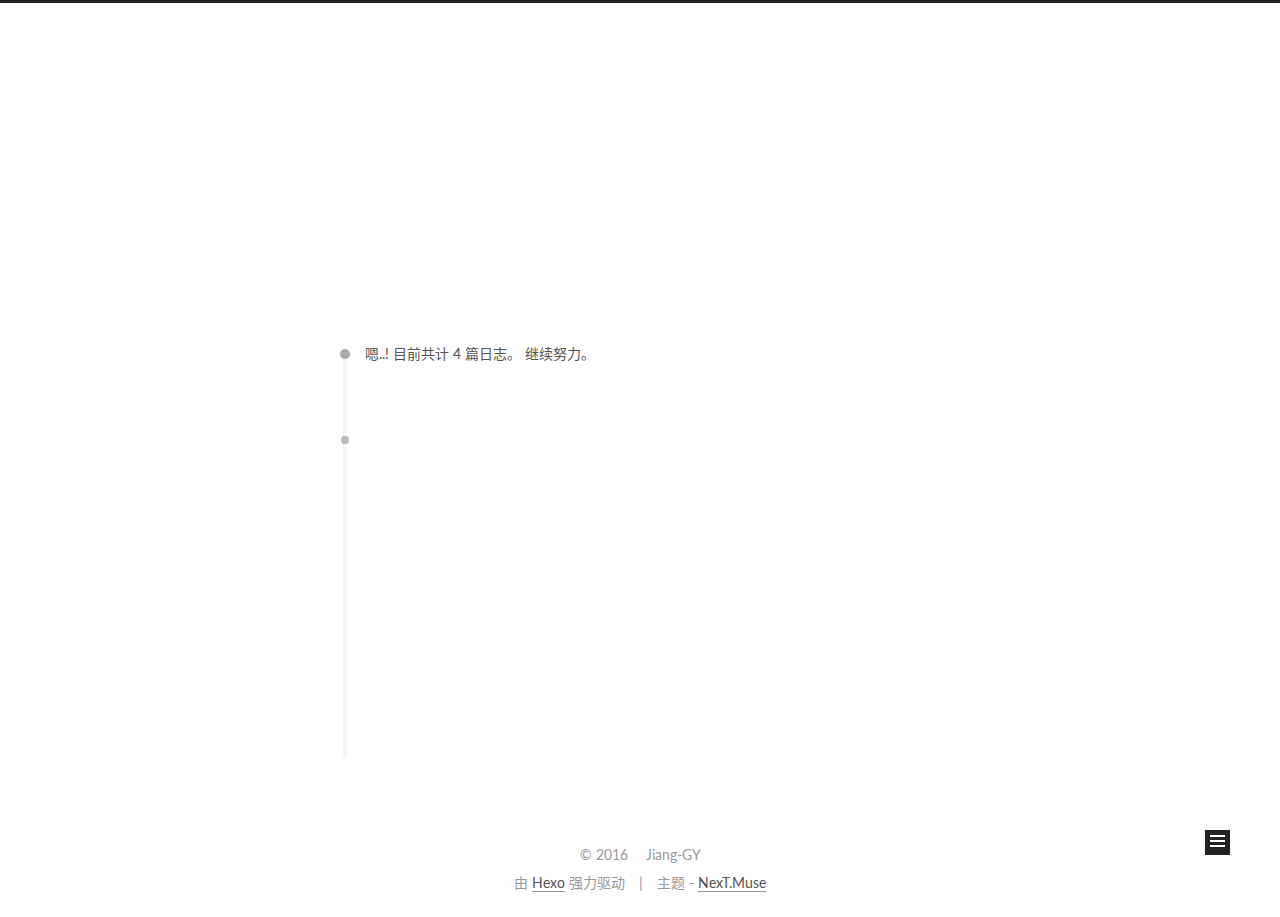
==== commit d364a268: "Site updated: 2016-04-11 22:10:58" ====
--- a/archives/index.html
+++ b/archives/index.html
@@ -191,7 +191,7 @@
       
         
       
-      嗯..! 目前共计 3 篇日志。 继续努力。
+      嗯..! 目前共计 4 篇日志。 继续努力。
     </span>
 
     
@@ -205,6 +205,43 @@
         <div class="collection-title">
           <h2 class="archive-year motion-element" id="archive-year-2016">2016</h2>
         </div>
+      
+      
+
+      
+
+  <article class="post post-type-normal" itemscope itemtype="http://schema.org/Article">
+    <header class="post-header">
+
+      <h1 class="post-title">
+        
+            <a class="post-title-link" href="/2016/04/11/666/" itemprop="url">
+              
+                <span itemprop="name">666</span>
+              
+            </a>
+        
+      </h1>
+
+      <div class="post-meta">
+        <time class="post-time" itemprop="dateCreated"
+              datetime="2016-04-11T22:09:40+08:00"
+              content="2016-04-11" >
+          04-11
+        </time>
+      </div>
+
+    </header>
+  </article>
+
+
+
+    
+
+      
+      
+      
+
       
       
 
@@ -354,7 +391,7 @@
         <nav class="site-state motion-element">
           <div class="site-state-item site-state-posts">
             <a href="/archives">
-              <span class="site-state-item-count">3</span>
+              <span class="site-state-item-count">4</span>
               <span class="site-state-item-name">日志</span>
             </a>
           </div>
--- a/css/main.css
+++ b/css/main.css
@@ -1517,7 +1517,7 @@
   width: 4px;
   height: 4px;
   border-radius: 50%;
-  background: #ffebff;
+  background: #7fff4d;
 }
 .links-of-blogroll {
   font-size: 13px;
